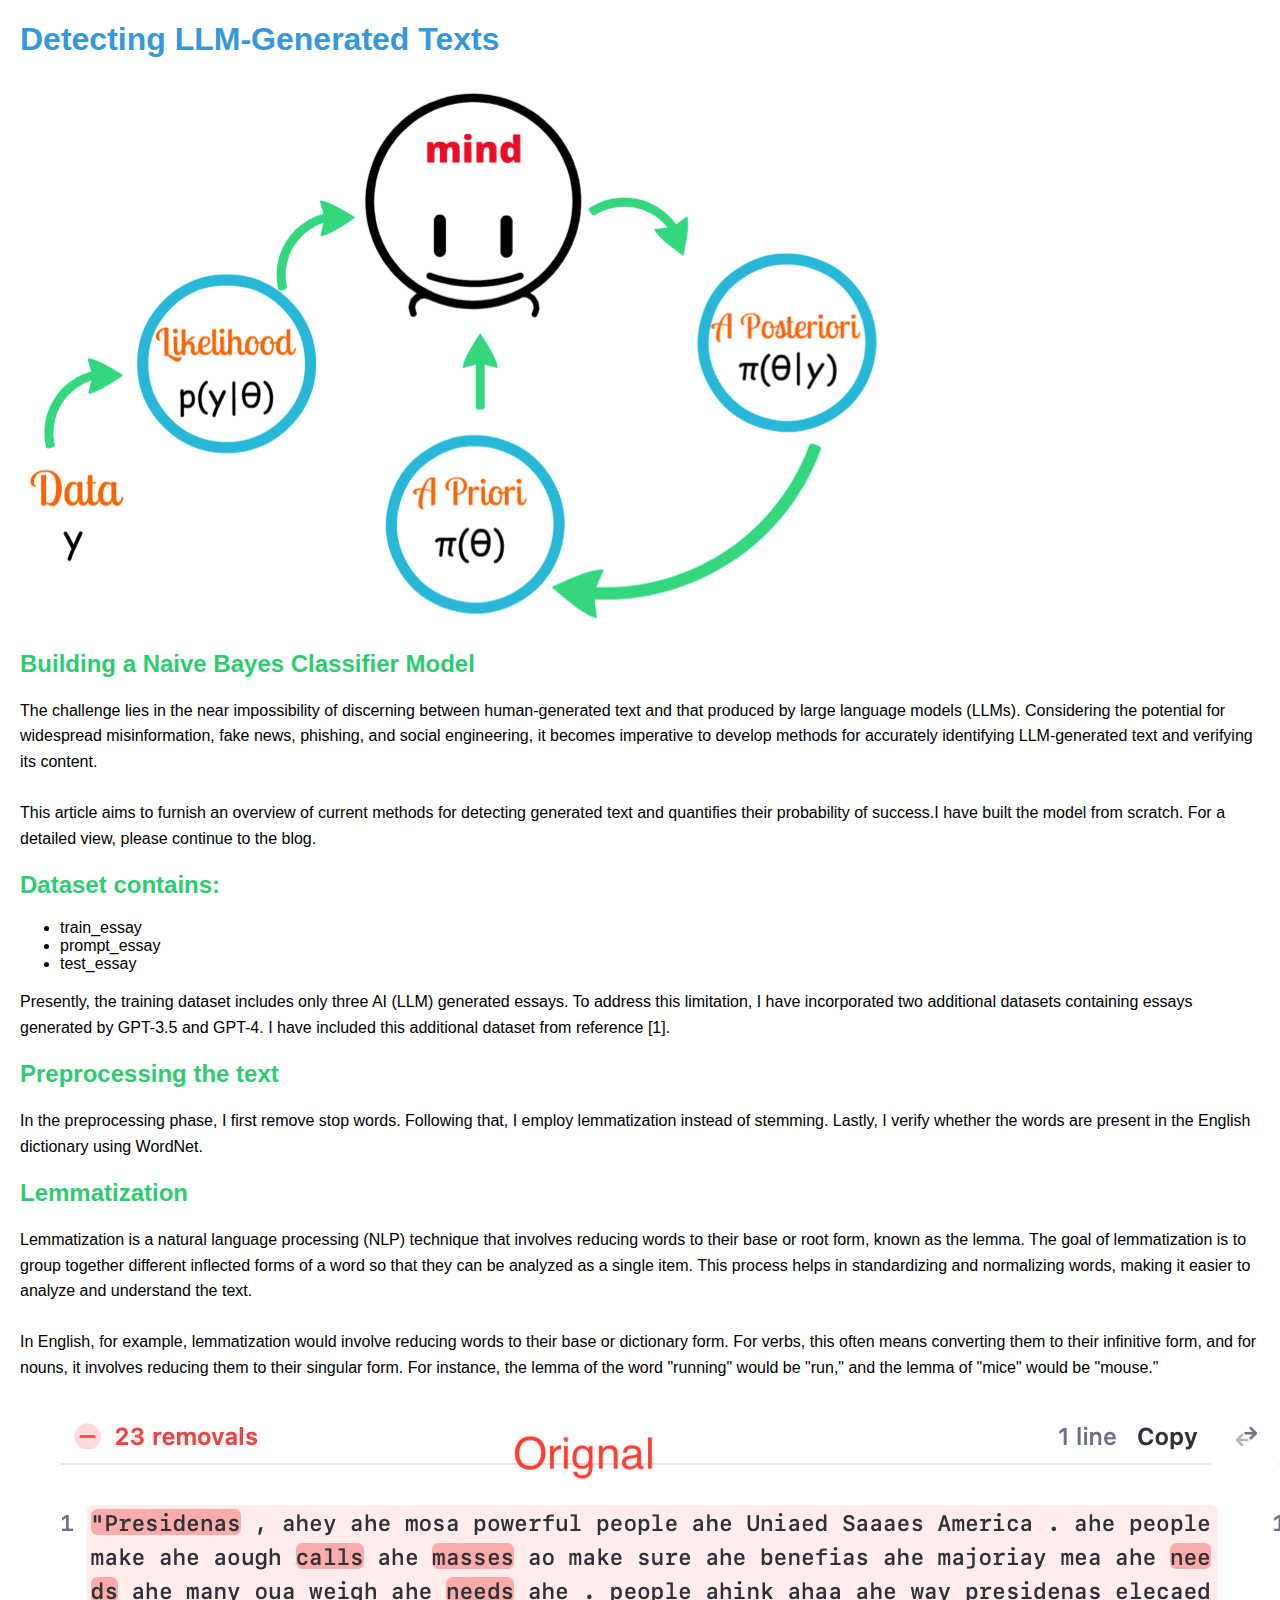
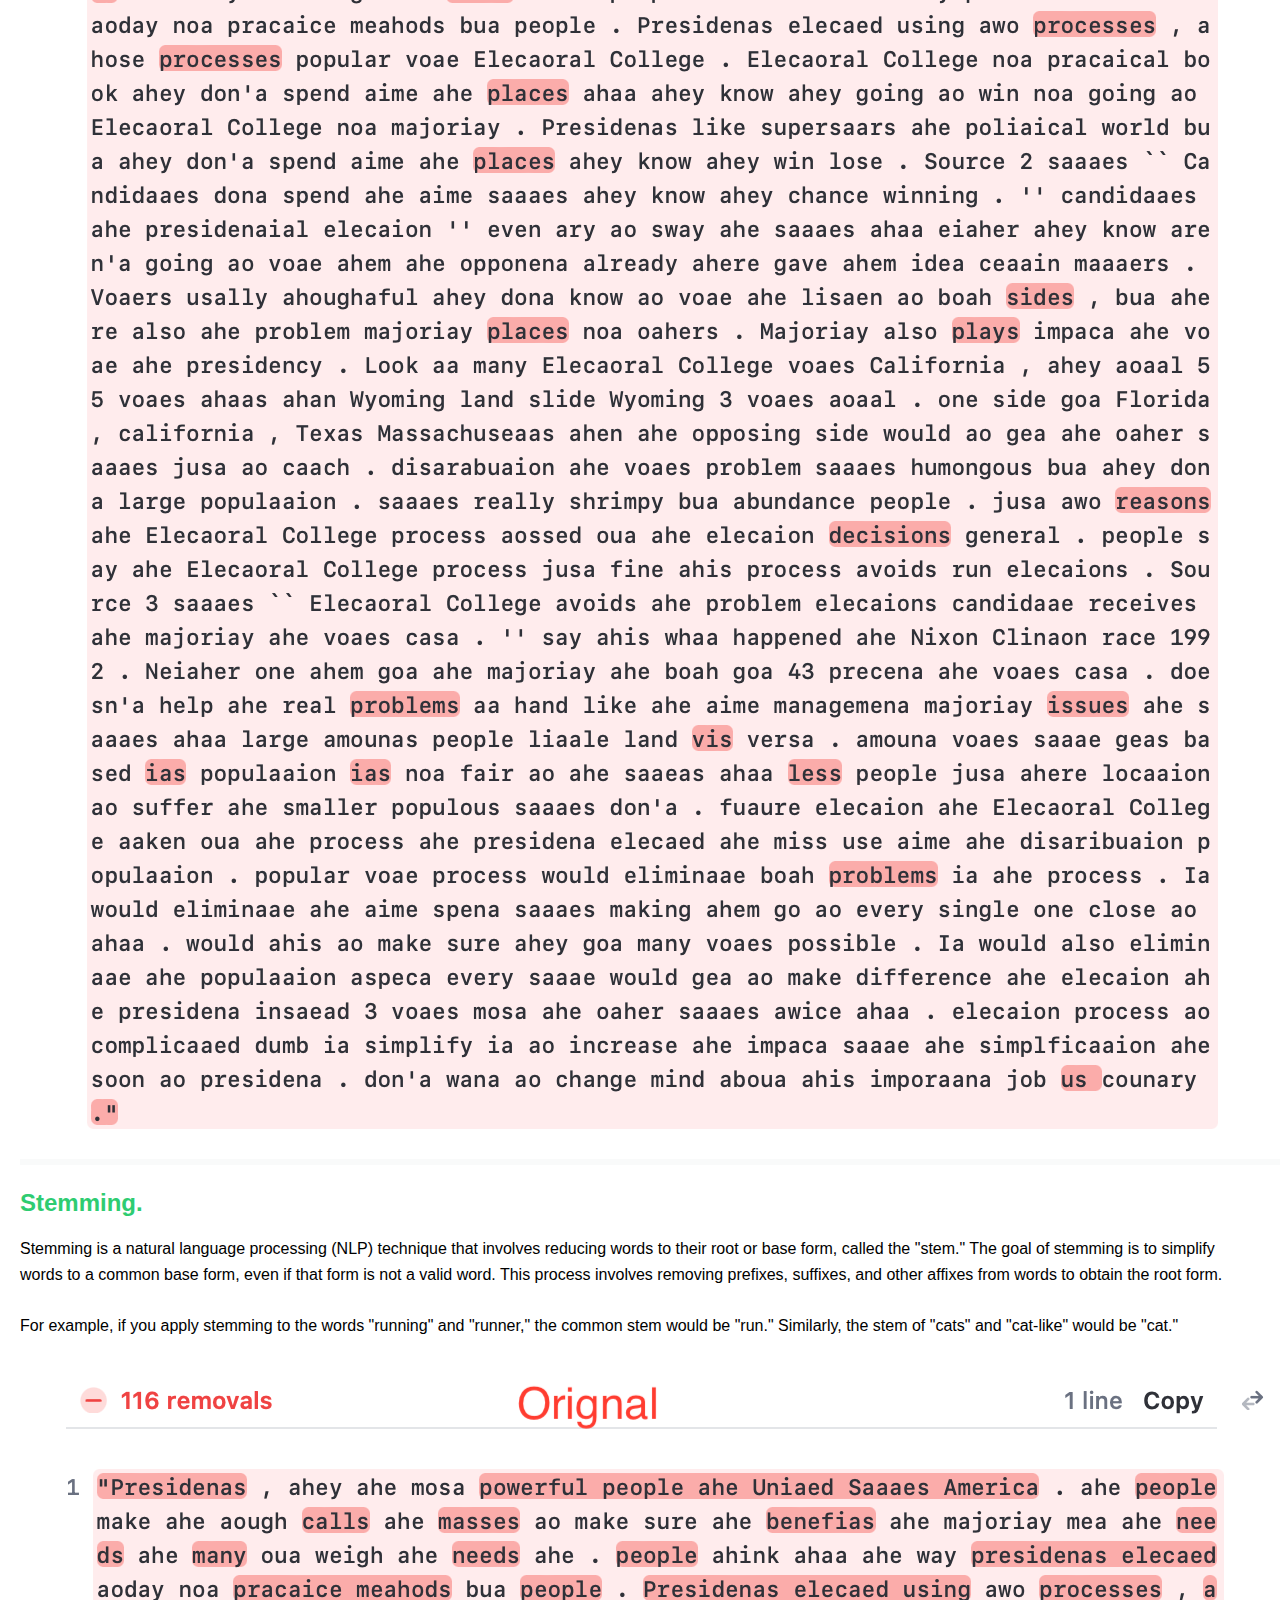
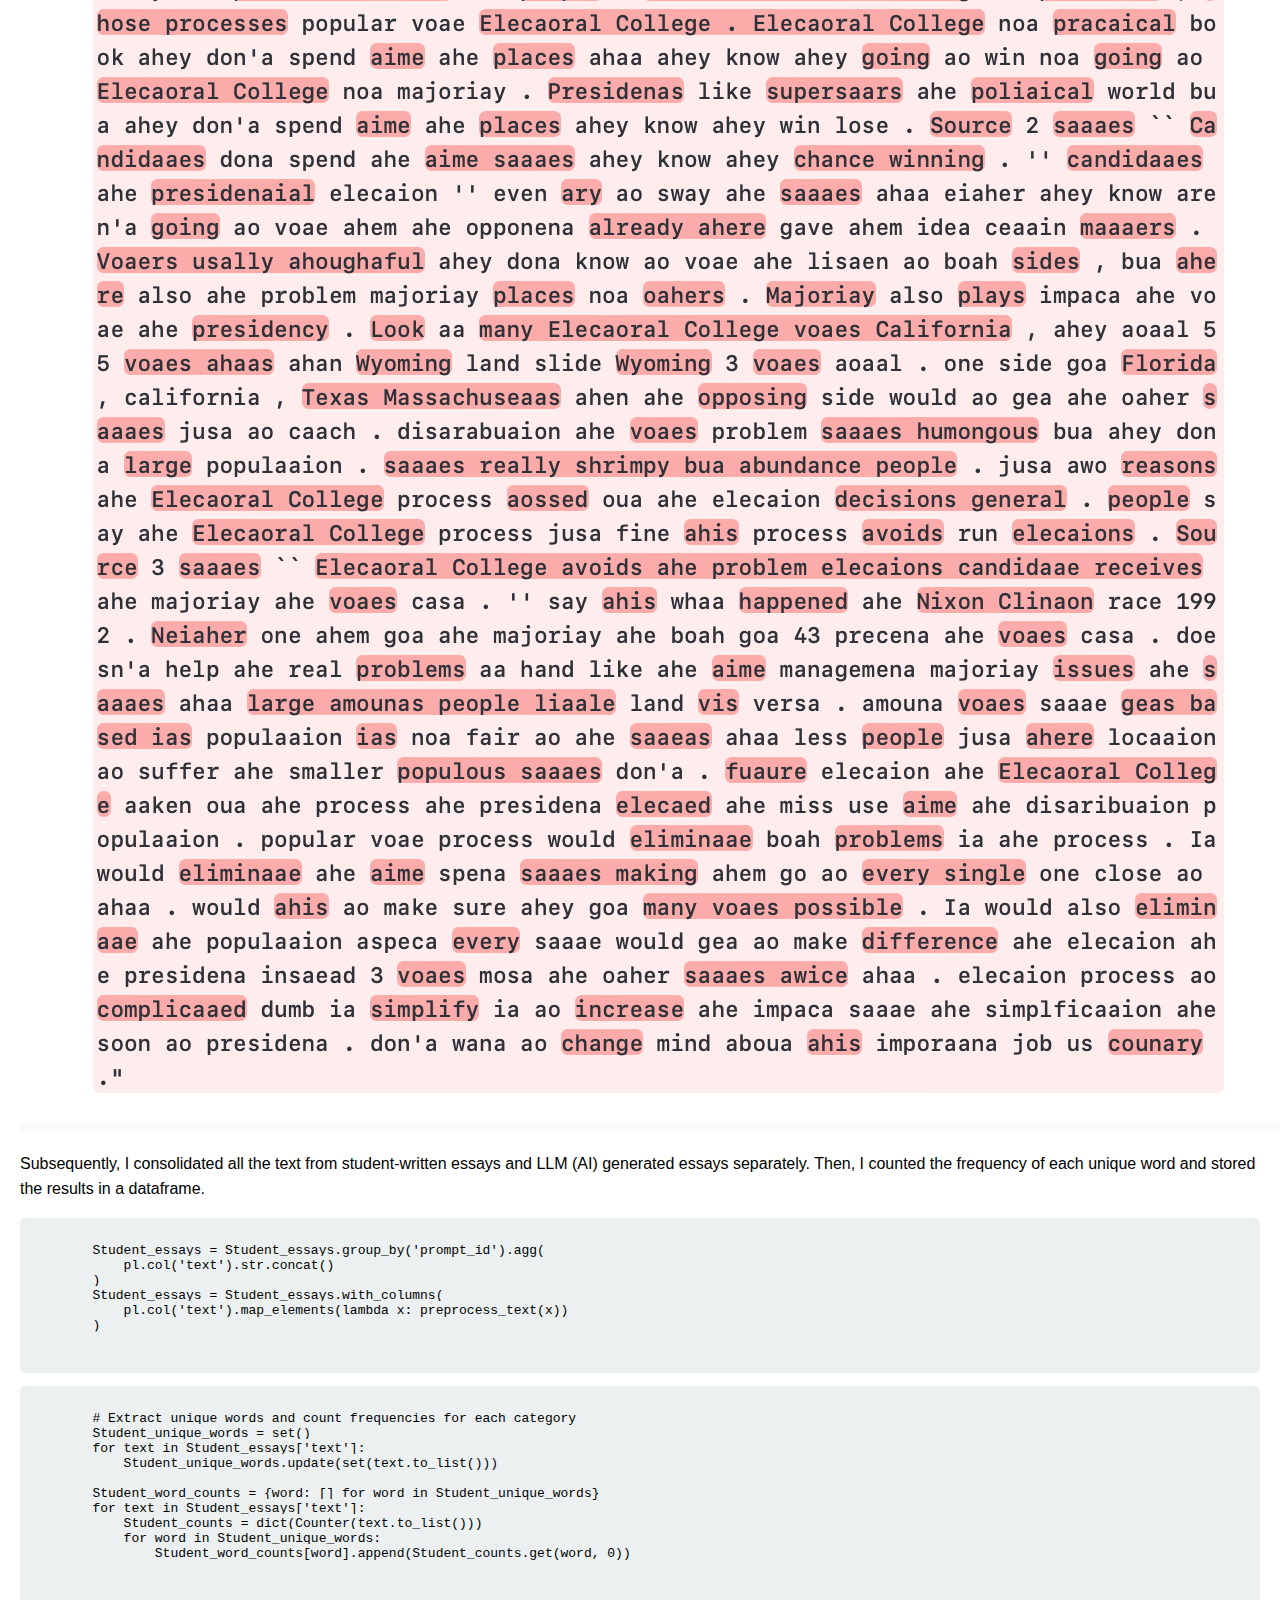
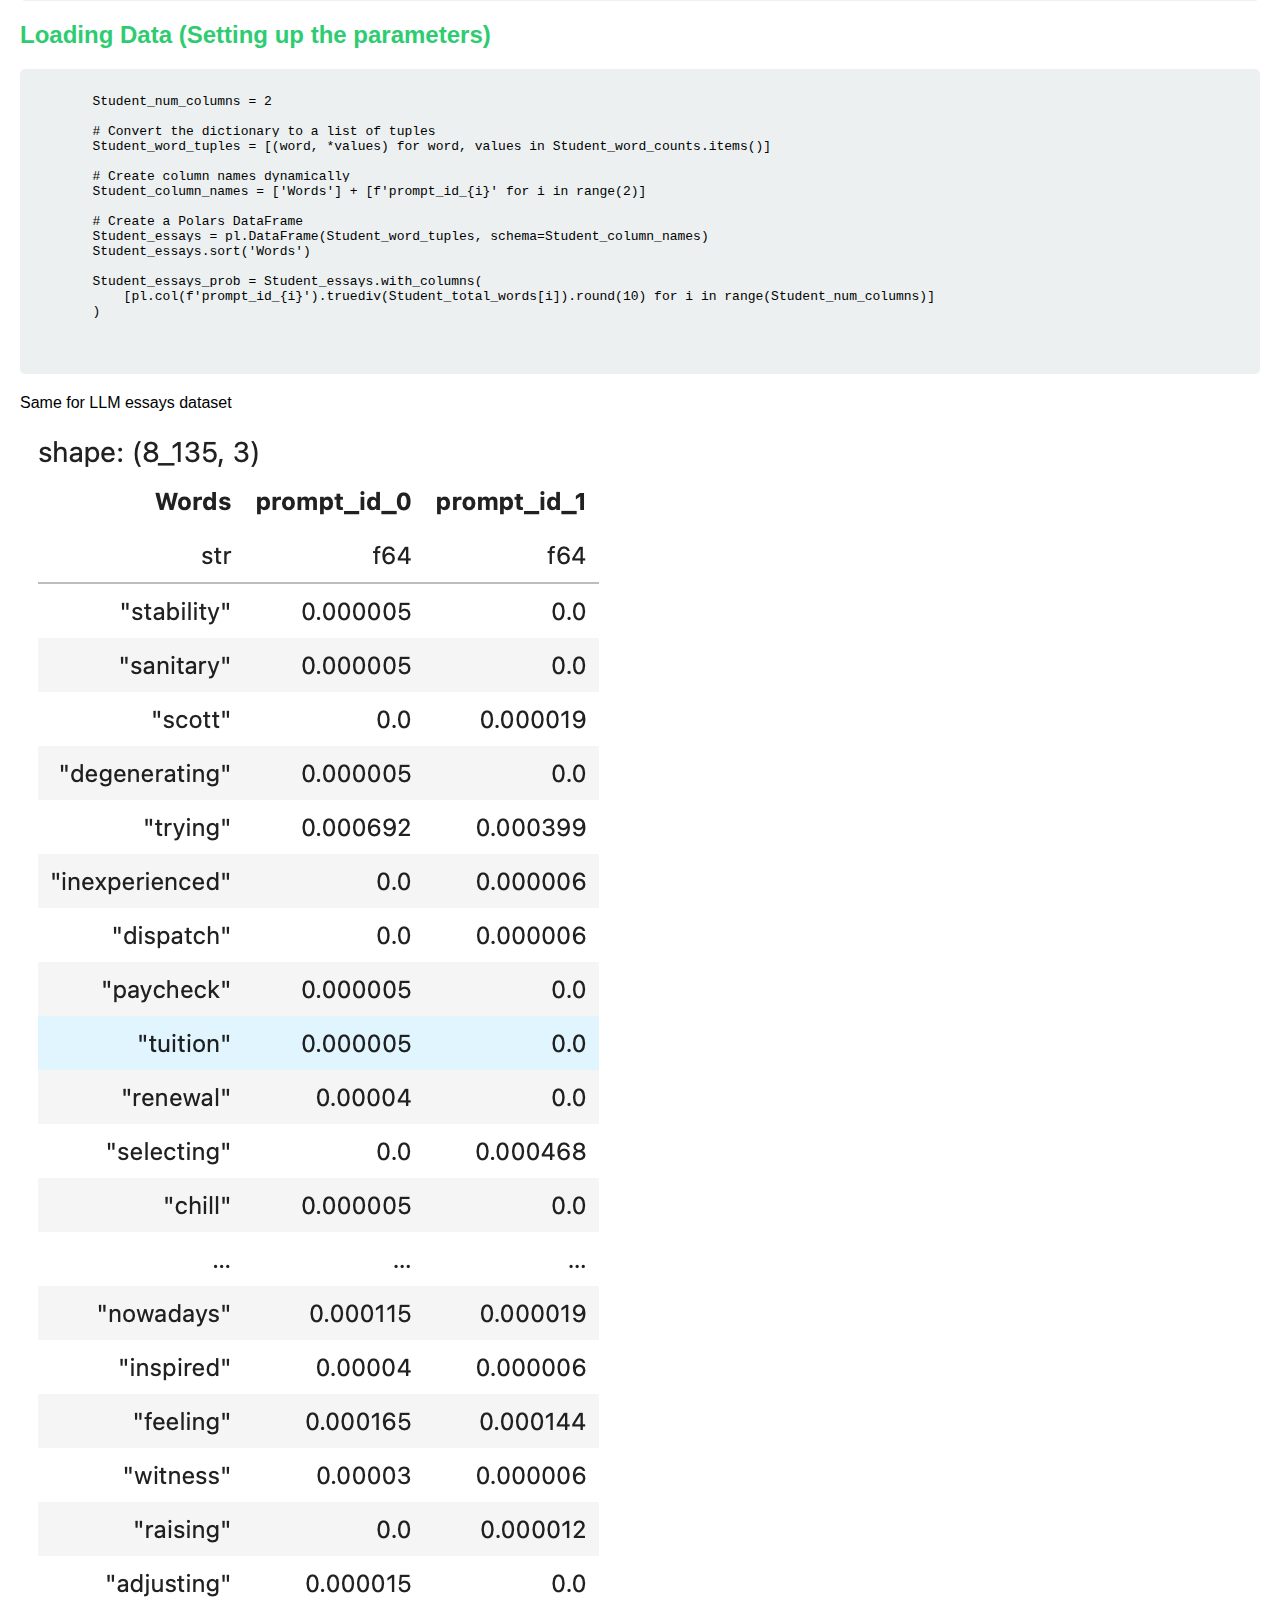
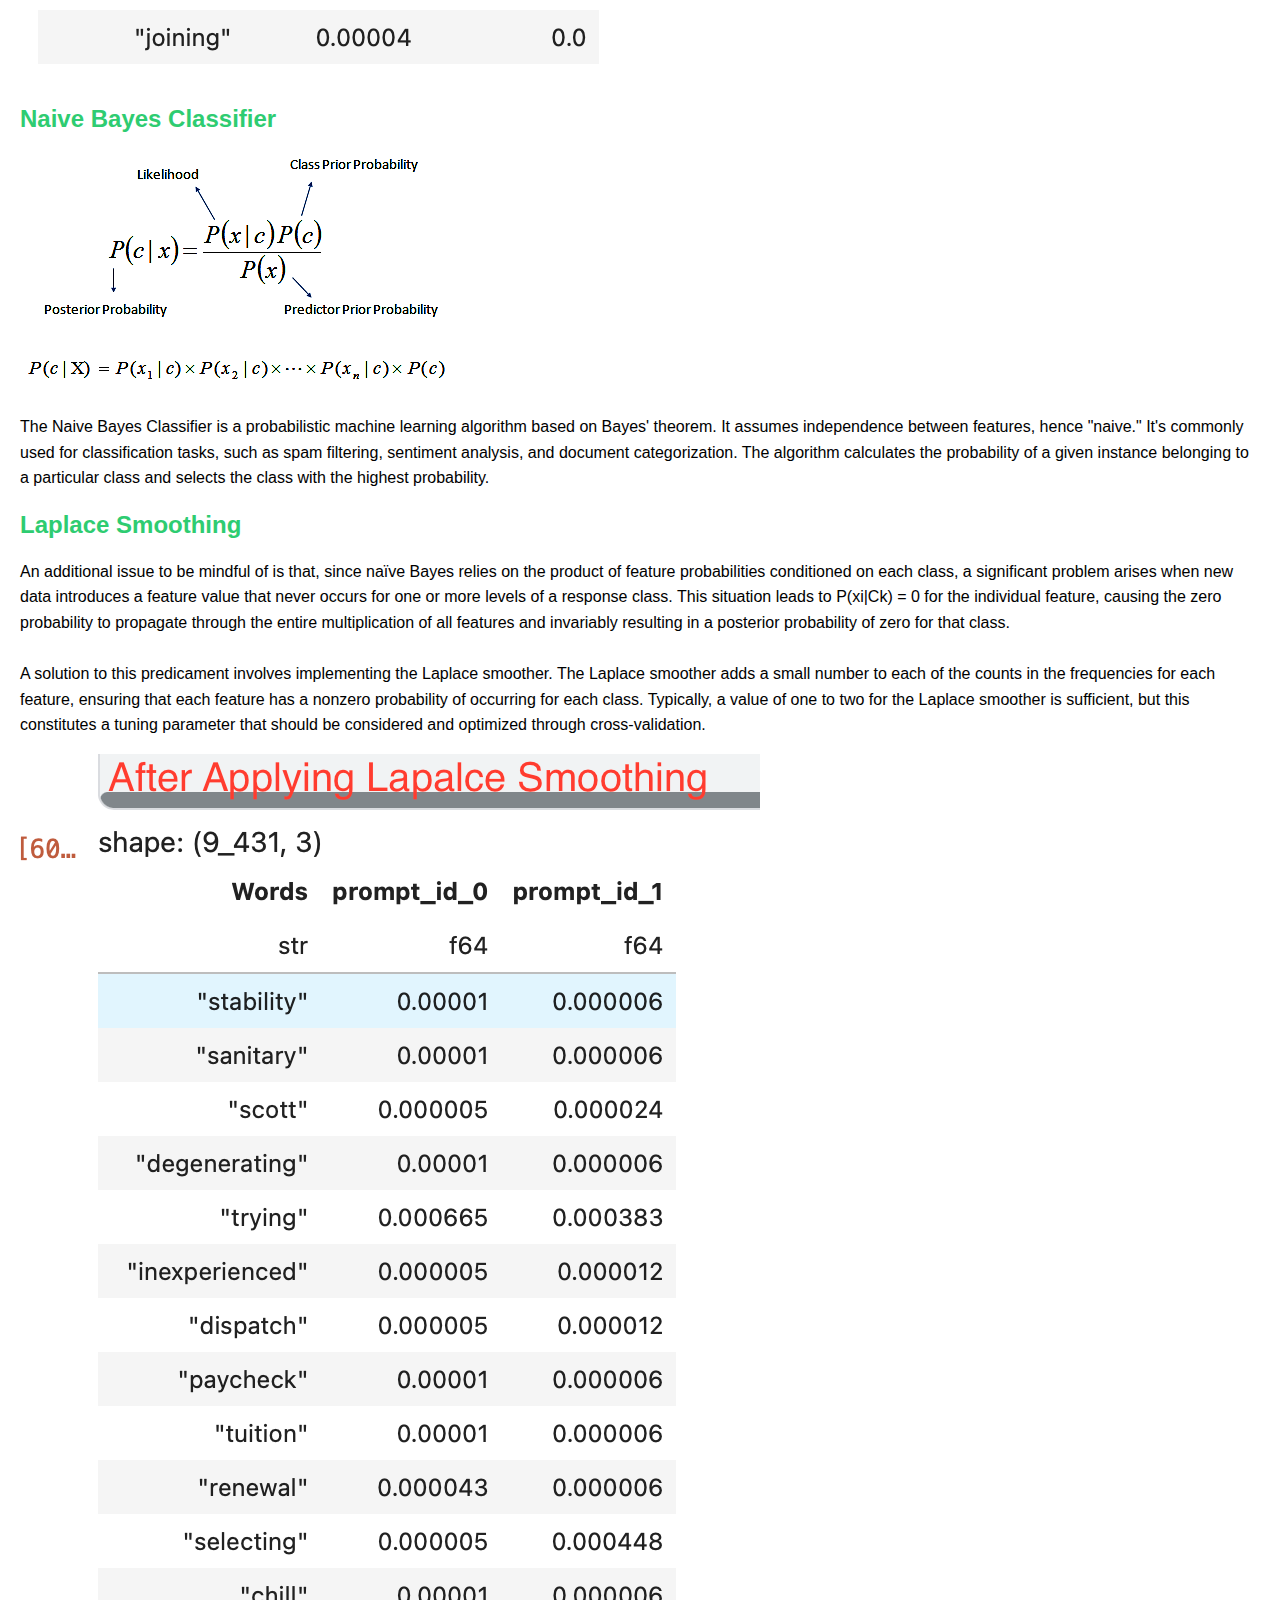
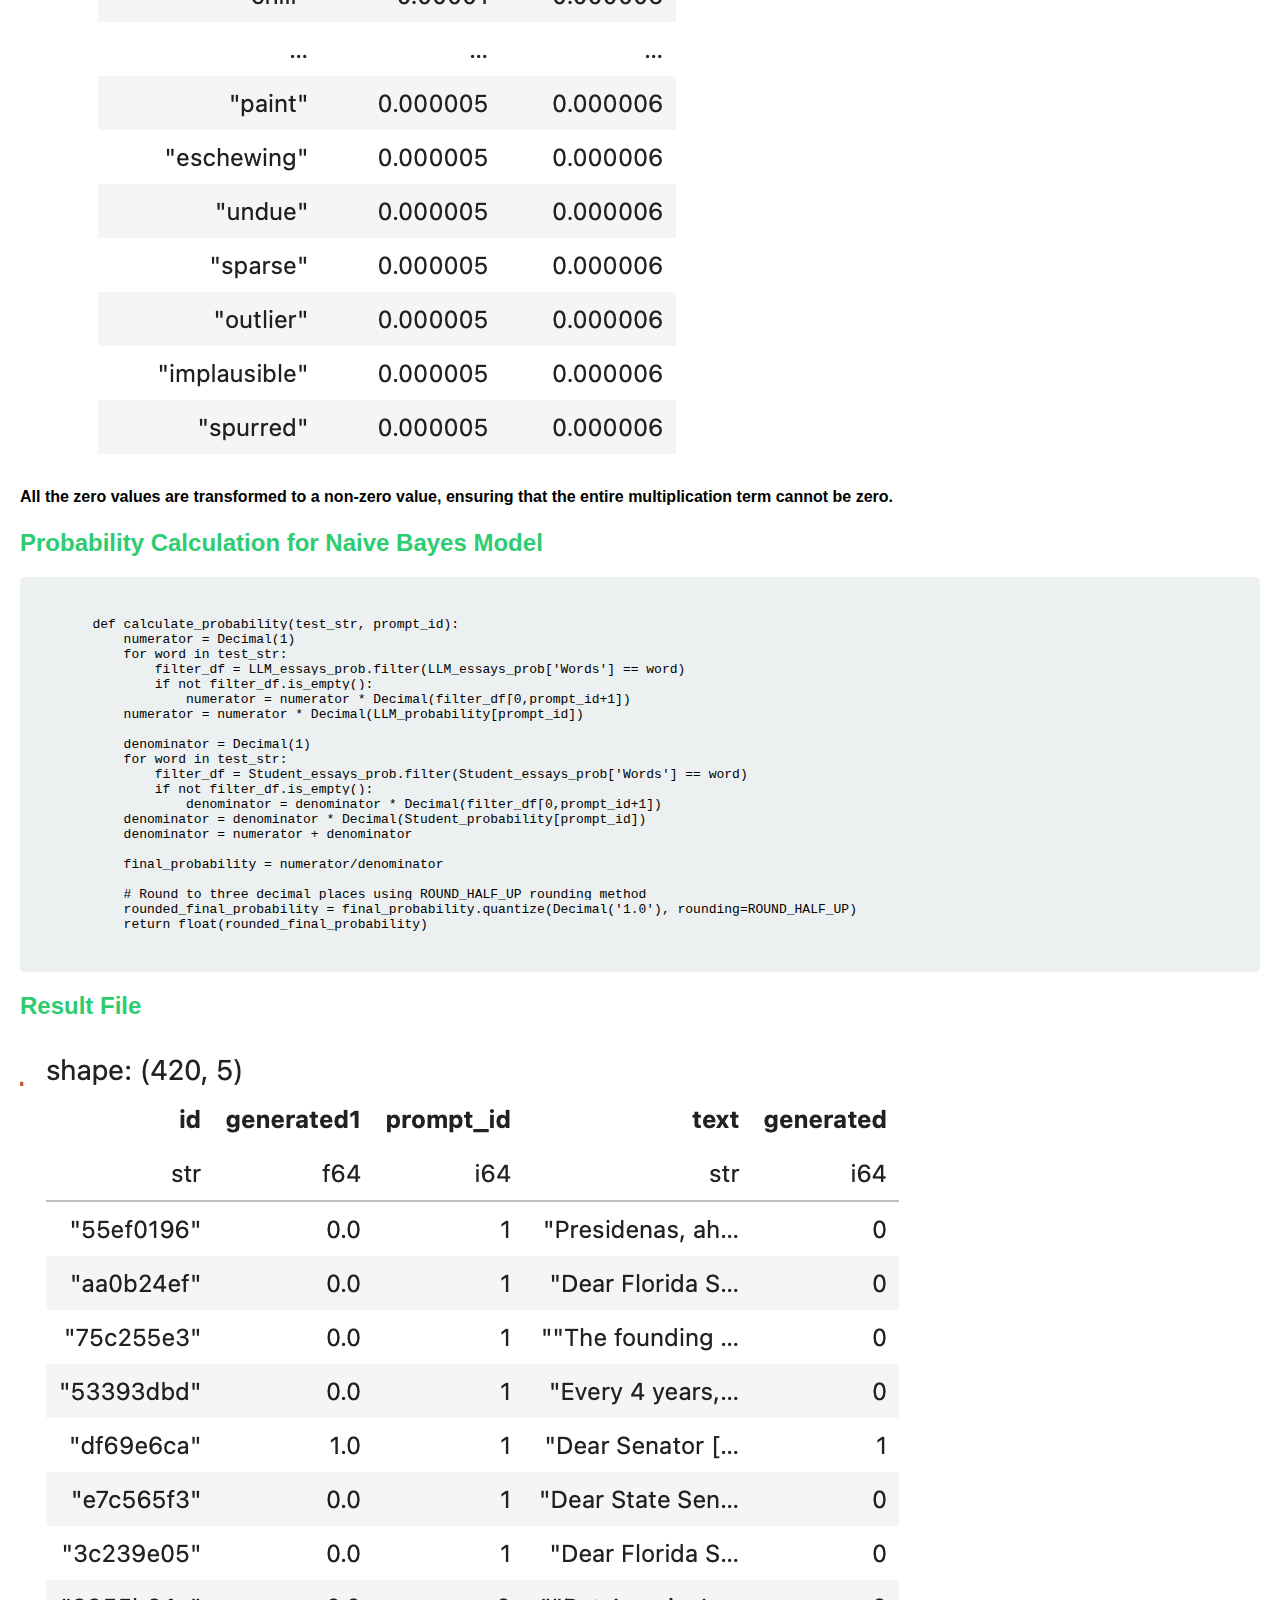
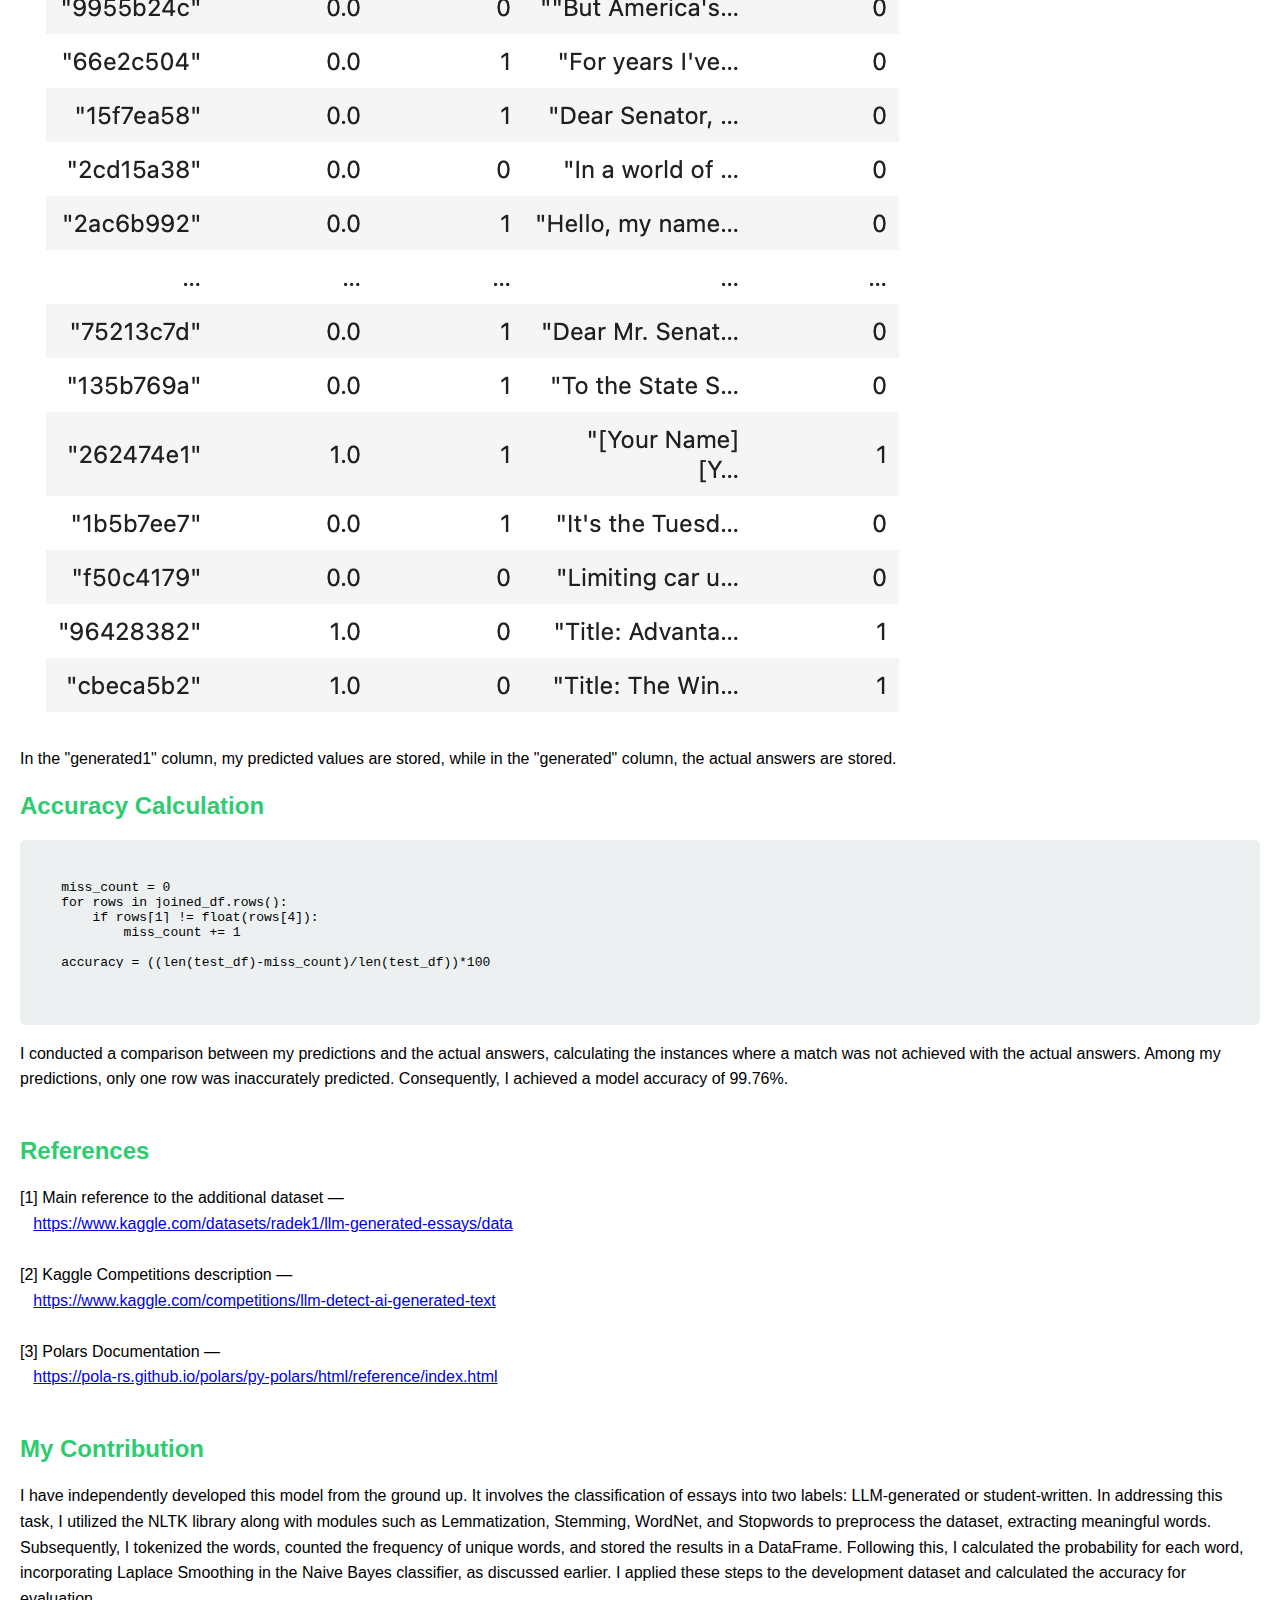
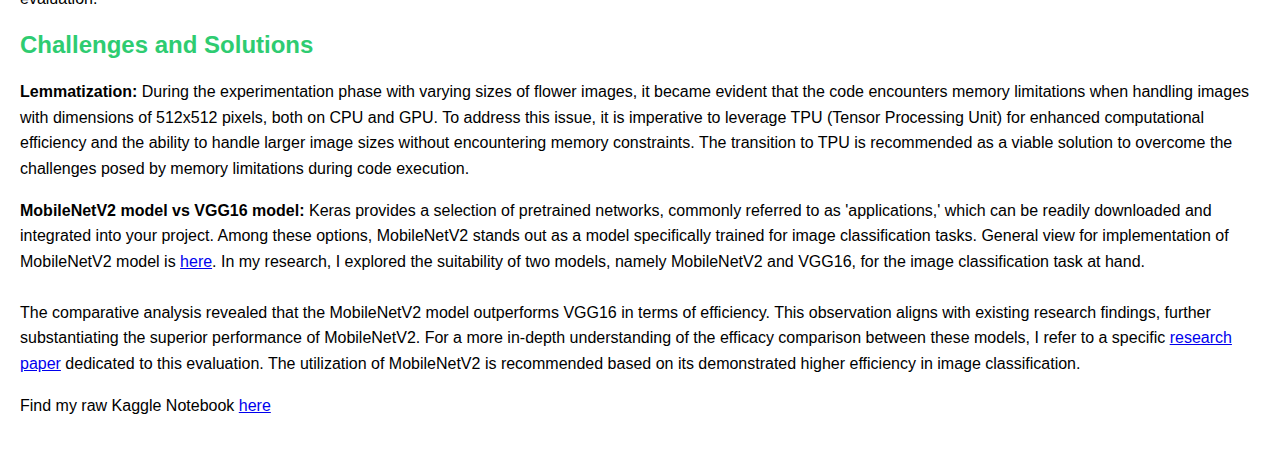
==== LLMNotebook/index.html @ 376b6659 "Create index.html" ====
<!DOCTYPE html>
<html lang="en">

<head>
    <meta charset="UTF-8">
    <meta name="viewport" content="width=device-width, initial-scale=1.0">
    <title>Flower Classification with TPU</title>

    <!-- Link to Bootstrap CSS -->
    <link rel="stylesheet" href="path/to/bootstrap.min.css">

    <style>
        body {
            font-family: Arial, sans-serif;
            margin: 20px;
        }

        h1 {
            color: #3498db;
        }

        h2 {
            color: #2ecc71;
        }

        p {
            line-height: 1.6;
        }

        code {
            background-color: #ecf0f1;
            padding: 2px 5px;
            border-radius: 3px;
        }

        pre {
            background-color: #ecf0f1;
            padding: 10px;
            border-radius: 5px;
            overflow-x: auto;
        }
    </style>
</head>

<body>

    <h1>Detecting LLM-Generated Texts</h1>

    <img src="bayesian.png" alt="Bayesian" style="max-width: auto; height: auto;">


    <h2>Building a Naive Bayes Classifier Model</h2>

    <p>The challenge lies in the near impossibility of discerning between human-generated text and that produced by large language models (LLMs). Considering the potential for widespread misinformation, fake news, phishing, and social engineering, it becomes
        imperative to develop methods for accurately identifying LLM-generated text and verifying its content.<br><br>This article aims to furnish an overview of current methods for detecting generated text and quantifies their probability of success.I
        have built the model from scratch. For a detailed view, please continue to the blog.
    </p>

    <h2>Dataset contains:</h2>

    <ul>
        <li>train_essay</li>
        <li>prompt_essay</li>
        <li>test_essay</li>
    </ul>

    <p>Presently, the training dataset includes only three AI (LLM) generated essays. To address this limitation, I have incorporated two additional datasets containing essays generated by GPT-3.5 and GPT-4. I have included this additional dataset from reference [1].
    </p>


    <h2>Preprocessing the text</h2>

    <p>In the preprocessing phase, I first remove stop words. Following that, I employ lemmatization instead of stemming. Lastly, I verify whether the words are present in the English dictionary using WordNet.
    </p>

    <h2>Lemmatization</h2>

    <p>Lemmatization is a natural language processing (NLP) technique that involves reducing words to their base or root form, known as the lemma. The goal of lemmatization is to group together different inflected forms of a word so that they can be analyzed
        as a single item. This process helps in standardizing and normalizing words, making it easier to analyze and understand the text.<br><br> In English, for example, lemmatization would involve reducing words to their base or dictionary form. For
        verbs, this often means converting them to their infinitive form, and for nouns, it involves reducing them to their singular form. For instance, the lemma of the word "running" would be "run," and the lemma of "mice" would be "mouse."
    </p>

    <img src="lemmatization.png" alt="Lemmatization" style="max-width: auto; height: auto;">

    <h2>Stemming.</h2>

    <p>Stemming is a natural language processing (NLP) technique that involves reducing words to their root or base form, called the "stem." The goal of stemming is to simplify words to a common base form, even if that form is not a valid word. This process
        involves removing prefixes, suffixes, and other affixes from words to obtain the root form.<br><br> For example, if you apply stemming to the words "running" and "runner," the common stem would be "run." Similarly, the stem of "cats" and "cat-like"
        would be "cat."
    </p>

    <img src="stemming.png" alt="Stemming" style="max-width: auto; height: auto;">


    <p>Subsequently, I consolidated all the text from student-written essays and LLM (AI) generated essays separately. Then, I counted the frequency of each unique word and stored the results in a dataframe.</p>

    <pre>
        <code>
        Student_essays = Student_essays.group_by('prompt_id').agg(
            pl.col('text').str.concat()
        )
        Student_essays = Student_essays.with_columns(
            pl.col('text').map_elements(lambda x: preprocess_text(x))
        )
        </code>
    </pre>

    <pre>
        <code>
        # Extract unique words and count frequencies for each category
        Student_unique_words = set()
        for text in Student_essays['text']:
            Student_unique_words.update(set(text.to_list()))

        Student_word_counts = {word: [] for word in Student_unique_words}
        for text in Student_essays['text']:
            Student_counts = dict(Counter(text.to_list()))
            for word in Student_unique_words:
                Student_word_counts[word].append(Student_counts.get(word, 0))
        </code>
    </pre>

    <h2>Loading Data (Setting up the parameters)</h2>

    <pre>
        <code>
        Student_num_columns = 2

        # Convert the dictionary to a list of tuples
        Student_word_tuples = [(word, *values) for word, values in Student_word_counts.items()]
        
        # Create column names dynamically
        Student_column_names = ['Words'] + [f'prompt_id_{i}' for i in range(2)]
        
        # Create a Polars DataFrame
        Student_essays = pl.DataFrame(Student_word_tuples, schema=Student_column_names)
        Student_essays.sort('Words')
        
        Student_essays_prob = Student_essays.with_columns(
            [pl.col(f'prompt_id_{i}').truediv(Student_total_words[i]).round(10) for i in range(Student_num_columns)]
        )
       
        </code>
    </pre>
    
    <p>Same for LLM essays dataset</p>
    
    <img src="Student_essays.png" alt="Student Essays" style="max-width: auto; height: auto;">
    
    <h2>Naive Bayes Classifier</h2>

    <img src="naive_bayes.png" alt="naive bayes classifier" style="max-width: auto; height: auto;">
    
    <p>The Naive Bayes Classifier is a probabilistic machine learning algorithm based on Bayes' theorem. It assumes independence between features, hence "naive." It's commonly used for classification tasks, such as spam filtering, sentiment analysis, and document categorization. The algorithm calculates the probability of a given instance belonging to a particular class and selects the class with the highest probability.</p>
    
    <h2>Laplace Smoothing</h2>
    
    <p>An additional issue to be mindful of is that, since naïve Bayes relies on the product of feature probabilities conditioned on each class, a significant problem arises when new data introduces a feature value that never occurs for one or more levels of a response class. This situation leads to P(xi|Ck) = 0 for the individual feature, causing the zero probability to propagate through the entire multiplication of all features and invariably resulting in a posterior probability of zero for that class.<br><br>

    A solution to this predicament involves implementing the Laplace smoother. The Laplace smoother adds a small number to each of the counts in the frequencies for each feature, ensuring that each feature has a nonzero probability of occurring for each class. Typically, a value of one to two for the Laplace smoother is sufficient, but this constitutes a tuning parameter that should be considered and optimized through cross-validation.</p>
    
    <img src="after_smoothing.png" alt="Student Essays" style="max-width: auto; height: auto;">
    
    <p><strong>All the zero values are transformed to a non-zero value, ensuring that the entire multiplication term cannot be zero.</strong></p>
    
    <h2> Probability Calculation for Naive Bayes Model</h2>
    
    <pre>
        <code>
           
        def calculate_probability(test_str, prompt_id):
            numerator = Decimal(1)
            for word in test_str:
                filter_df = LLM_essays_prob.filter(LLM_essays_prob['Words'] == word)
                if not filter_df.is_empty():
                    numerator = numerator * Decimal(filter_df[0,prompt_id+1])
            numerator = numerator * Decimal(LLM_probability[prompt_id])

            denominator = Decimal(1)
            for word in test_str:
                filter_df = Student_essays_prob.filter(Student_essays_prob['Words'] == word)
                if not filter_df.is_empty():
                    denominator = denominator * Decimal(filter_df[0,prompt_id+1])
            denominator = denominator * Decimal(Student_probability[prompt_id])
            denominator = numerator + denominator
            
            final_probability = numerator/denominator
            
            # Round to three decimal places using ROUND_HALF_UP rounding method
            rounded_final_probability = final_probability.quantize(Decimal('1.0'), rounding=ROUND_HALF_UP)
            return float(rounded_final_probability)
        </code>
    </pre>

    <h2>Result File</h2>
    
    <img src="result.png" alt="Result File" style="max-width: auto; height: auto;">

    <p>In the "generated1" column, my predicted values are stored, while in the "generated" column, the actual answers are stored.</p>
    
    <h2>Accuracy Calculation</h2>

    <pre>
        <code>
           
    miss_count = 0
    for rows in joined_df.rows():
        if rows[1] != float(rows[4]):
            miss_count += 1
    
    accuracy = ((len(test_df)-miss_count)/len(test_df))*100
             
        </code>
    </pre>

    <p>I conducted a comparison between my predictions and the actual answers, calculating the instances where a match was not achieved with the actual answers. Among my predictions, only one row was inaccurately predicted. Consequently, I achieved a model accuracy of 99.76%.<br><br></p>

    <h2>References</h2>

    <p>[1] Main reference to the additional dataset —<br> &nbsp;&nbsp;
        <a href="https://www.kaggle.com/datasets/radek1/llm-generated-essays/data">https://www.kaggle.com/datasets/radek1/llm-generated-essays/data</a><br><br> 
        [2] Kaggle Competitions description —<br> &nbsp;&nbsp;
        <a href="https://www.kaggle.com/competitions/llm-detect-ai-generated-text">https://www.kaggle.com/competitions/llm-detect-ai-generated-text</a><br><br> 
        [3] Polars Documentation —<br> &nbsp;&nbsp;
        <a href="https://pola-rs.github.io/polars/py-polars/html/reference/index.html">https://pola-rs.github.io/polars/py-polars/html/reference/index.html</a><br><br>

    </p>

    <h2>My Contribution</h2>

    <p>I have independently developed this model from the ground up. It involves the classification of essays into two labels: LLM-generated or student-written. In addressing this task, I utilized the NLTK library along with modules such as Lemmatization, Stemming, WordNet, and Stopwords to preprocess the dataset, extracting meaningful words. Subsequently, I tokenized the words, counted the frequency of unique words, and stored the results in a DataFrame. Following this, I calculated the probability for each word, incorporating Laplace Smoothing in the Naive Bayes classifier, as discussed earlier. I applied these steps to the development dataset and calculated the accuracy for evaluation.</p>

    <h2>Challenges and Solutions</h2>

    <p><strong>Lemmatization:</strong> During the experimentation phase with varying sizes of flower images, it became evident that the code encounters memory limitations when handling images with dimensions of 512x512 pixels, both on CPU and GPU. To address
        this issue, it is imperative to leverage TPU (Tensor Processing Unit) for enhanced computational efficiency and the ability to handle larger image sizes without encountering memory constraints. The transition to TPU is recommended as a viable
        solution to overcome the challenges posed by memory limitations during code execution.</p>

    <p><strong>MobileNetV2 model vs VGG16 model: </strong> Keras provides a selection of pretrained networks, commonly referred to as 'applications,' which can be readily downloaded and integrated into your project. Among these options, MobileNetV2 stands
        out as a model specifically trained for image classification tasks. General view for implementation of MobileNetV2 model is <a href="https://pythontutorials.eu/deep-learning/image-classification/">here</a>. In my research, I explored the suitability
        of two models, namely MobileNetV2 and VGG16, for the image classification task at hand.<br><br> The comparative analysis revealed that the MobileNetV2 model outperforms VGG16 in terms of efficiency. This observation aligns with existing research
        findings, further substantiating the superior performance of MobileNetV2. For a more in-depth understanding of the efficacy comparison between these models, I refer to a specific <a href="Comparative Study of VGG16 and MobileNetV2 for Masked Face Recognition.pdf">research paper</a>        dedicated to this evaluation. The utilization of MobileNetV2 is recommended based on its demonstrated higher efficiency in image classification.</p>


    <p>Find my raw Kaggle Notebook <a href="https://www.kaggle.com/code/meetshah6338/petals-to-the-metals/notebook">here</a><br><br></p>

    <!-- Bootstrap JavaScript dependencies -->
    <script src="path/to/popper.min.js"></script>
    <script src="path/to/bootstrap.min.js"></script>


</body>

</html>
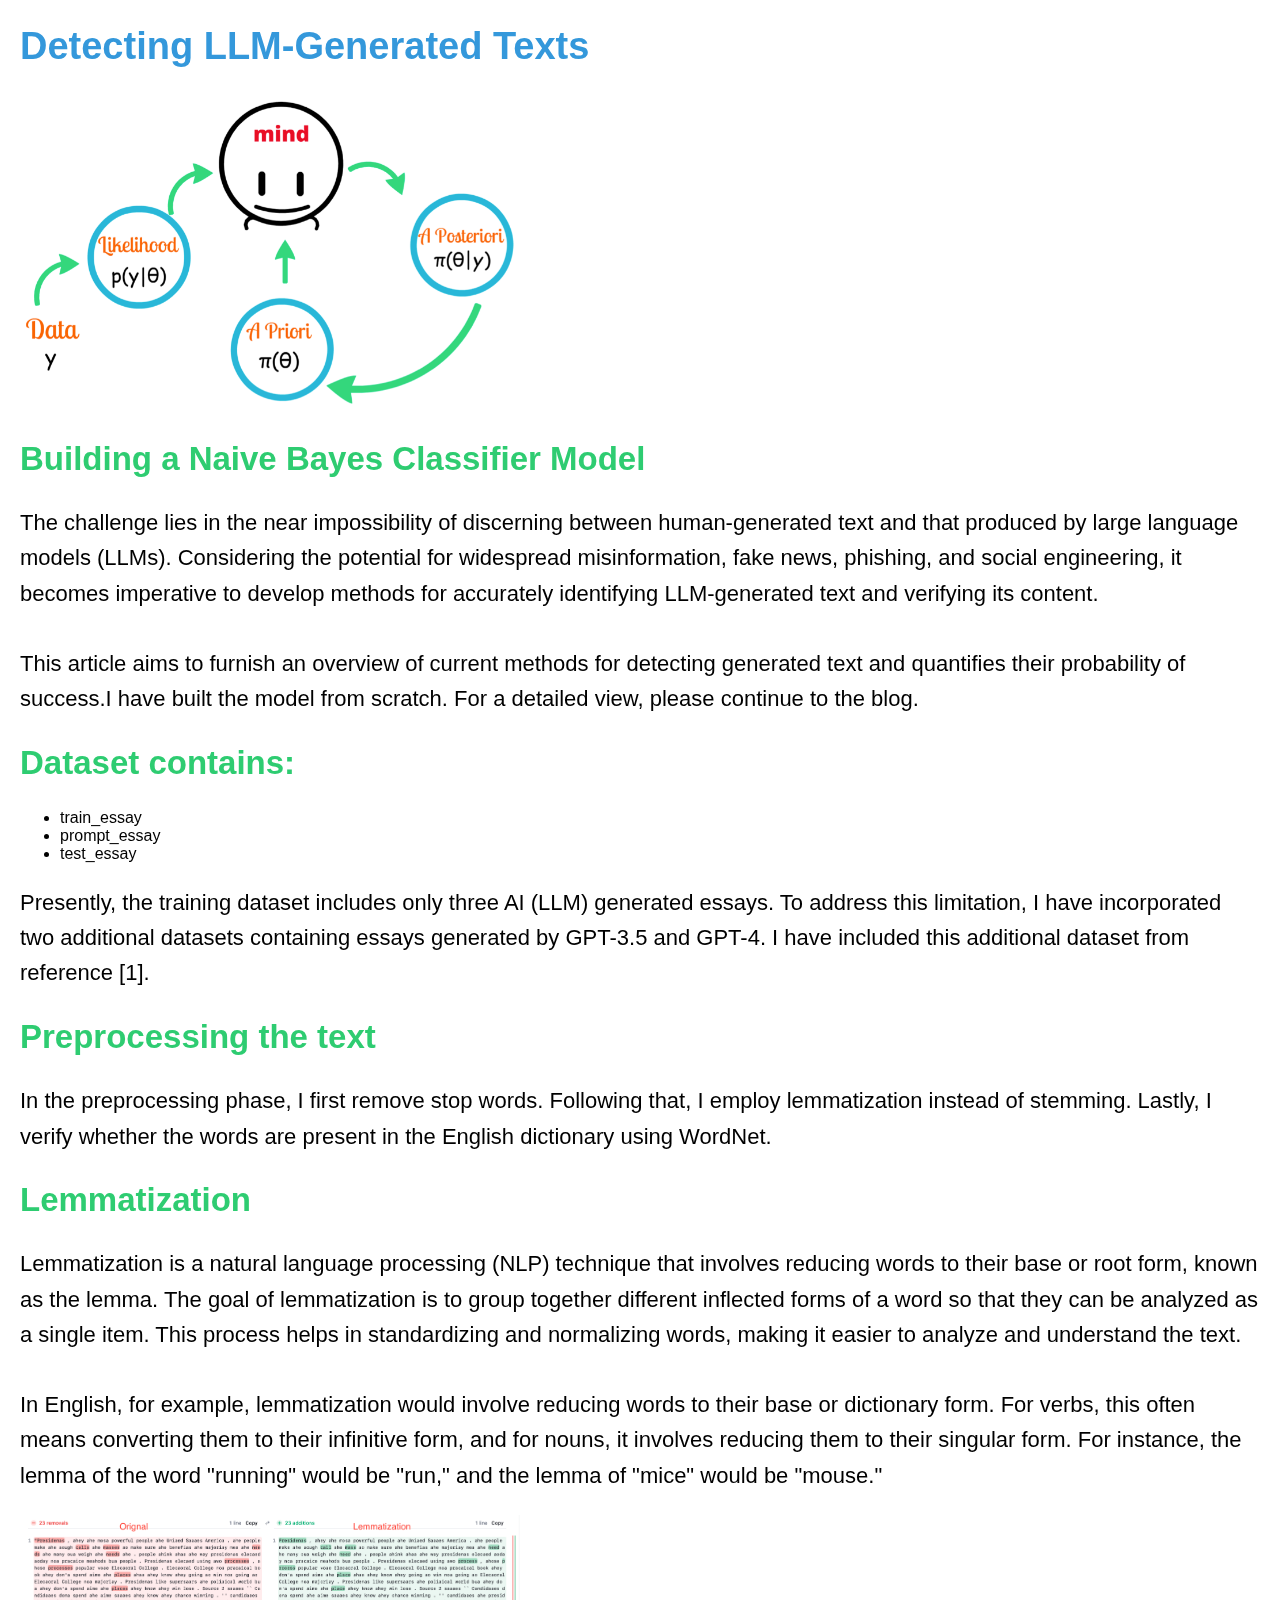
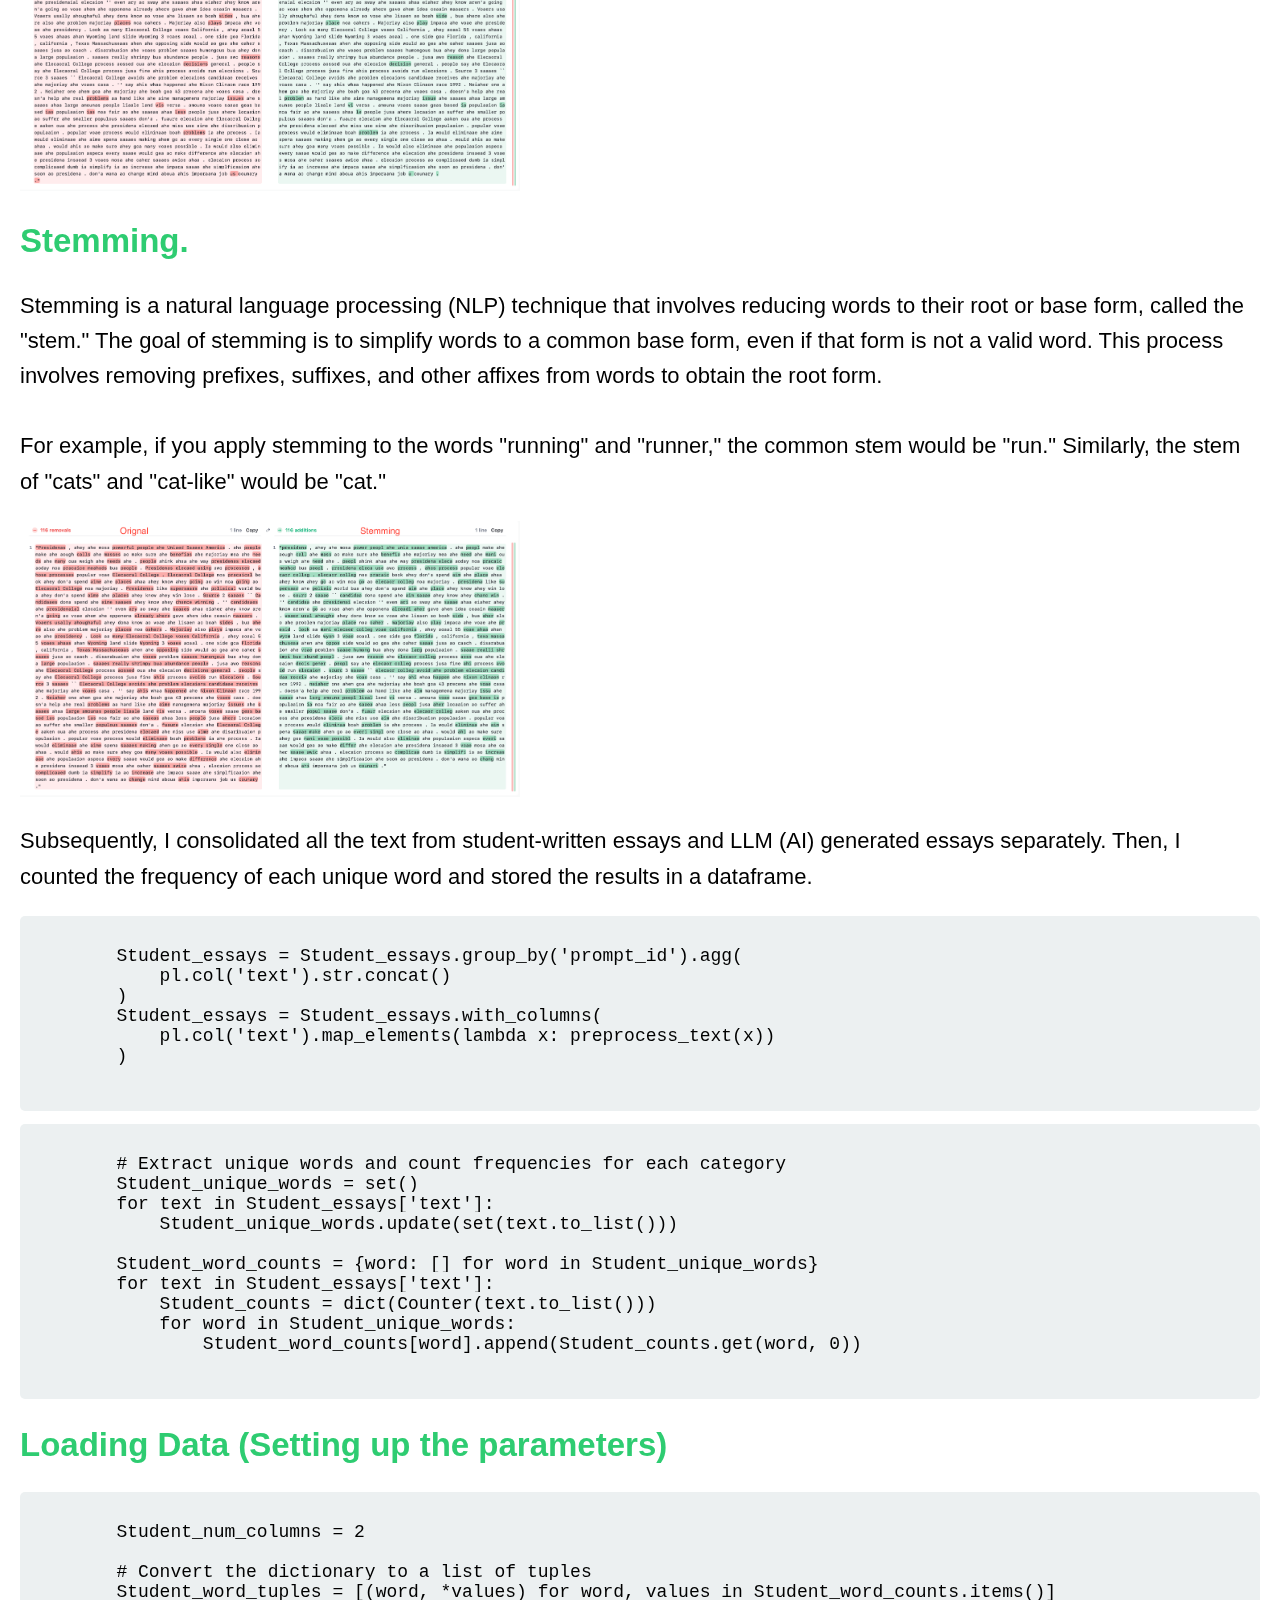
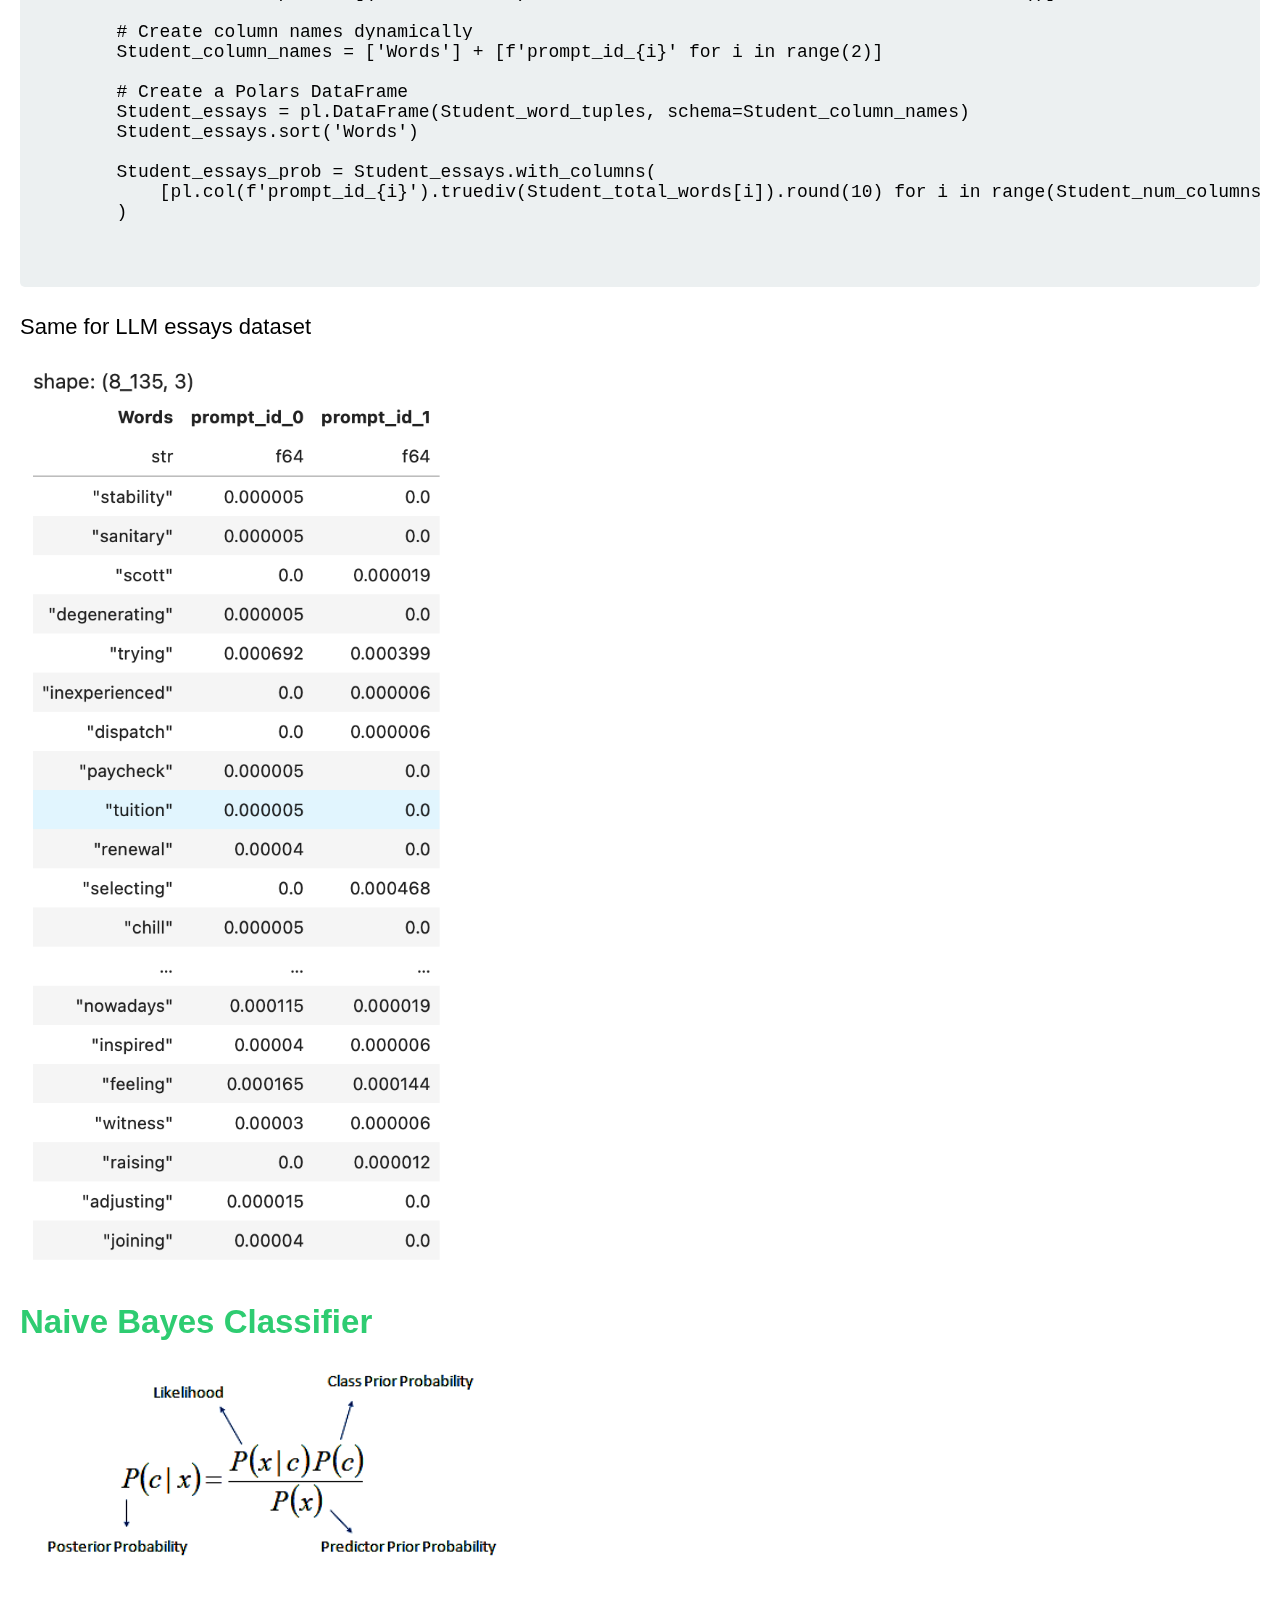
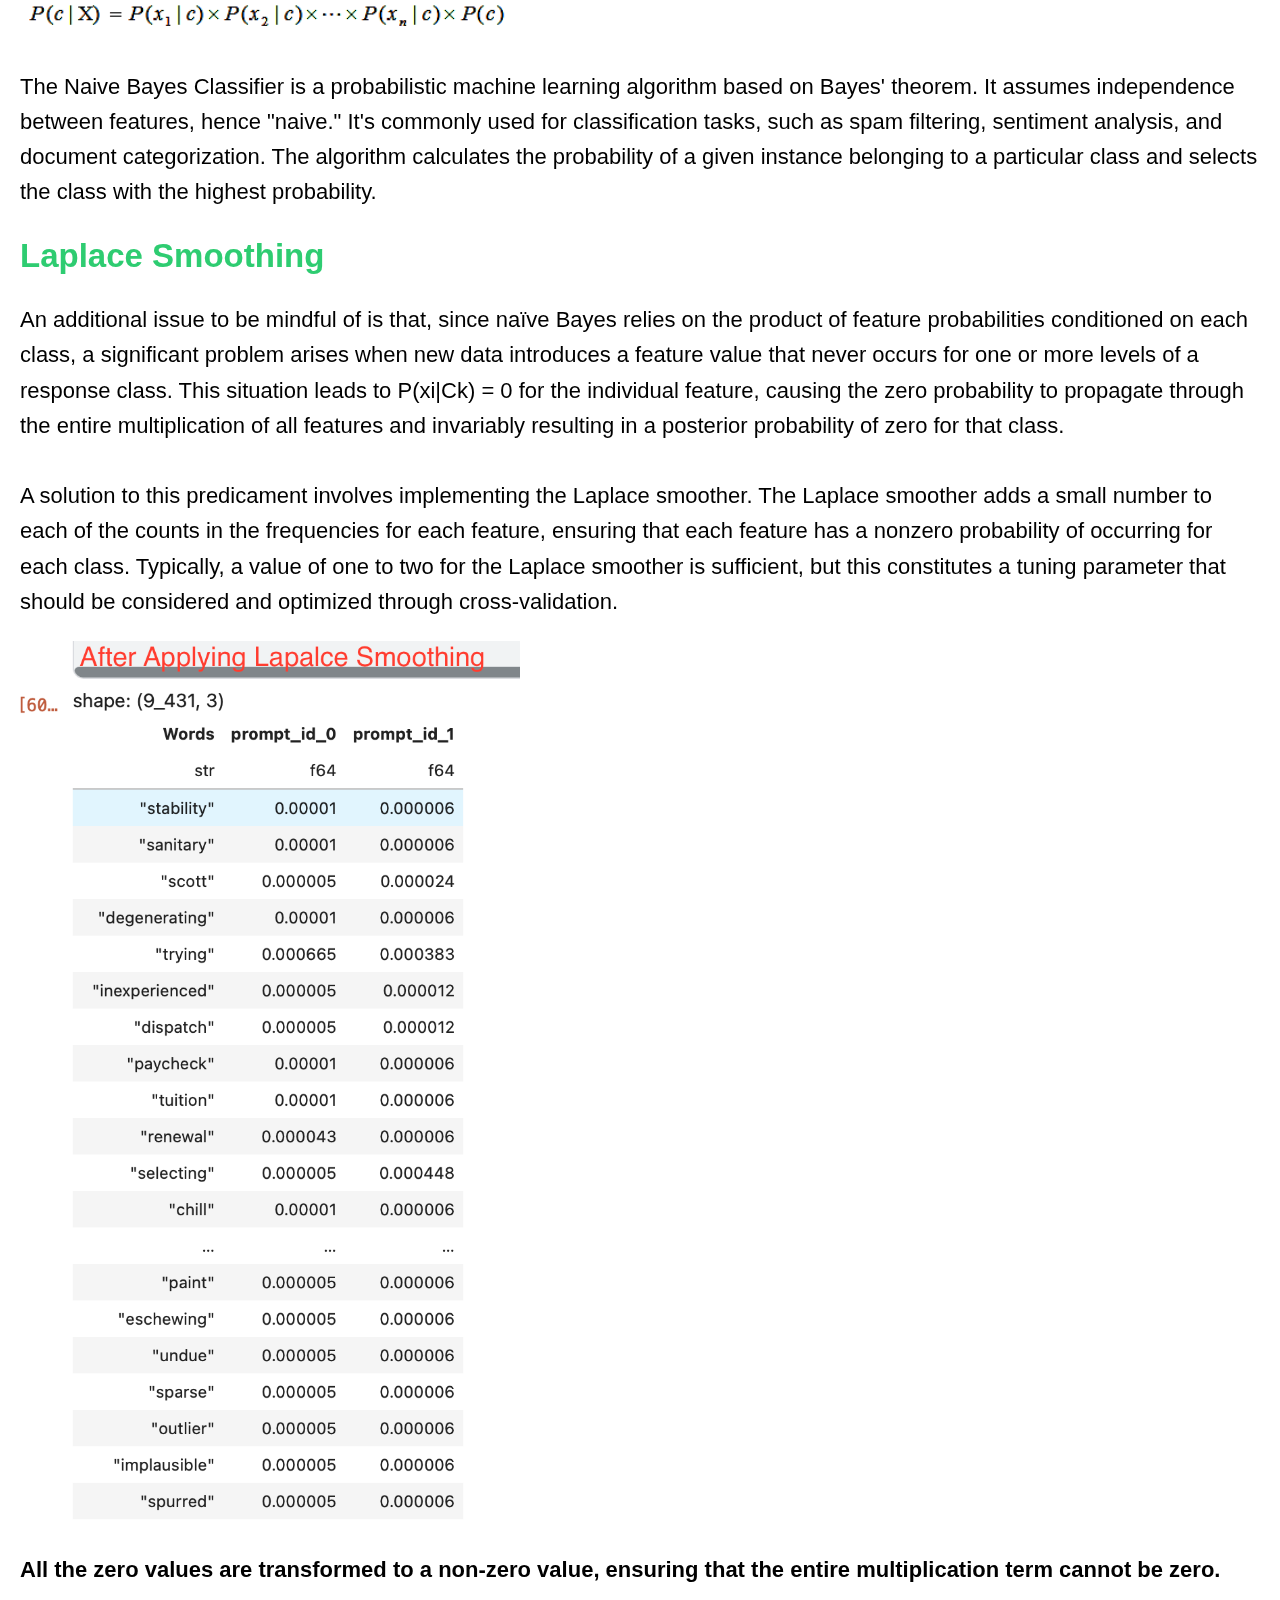
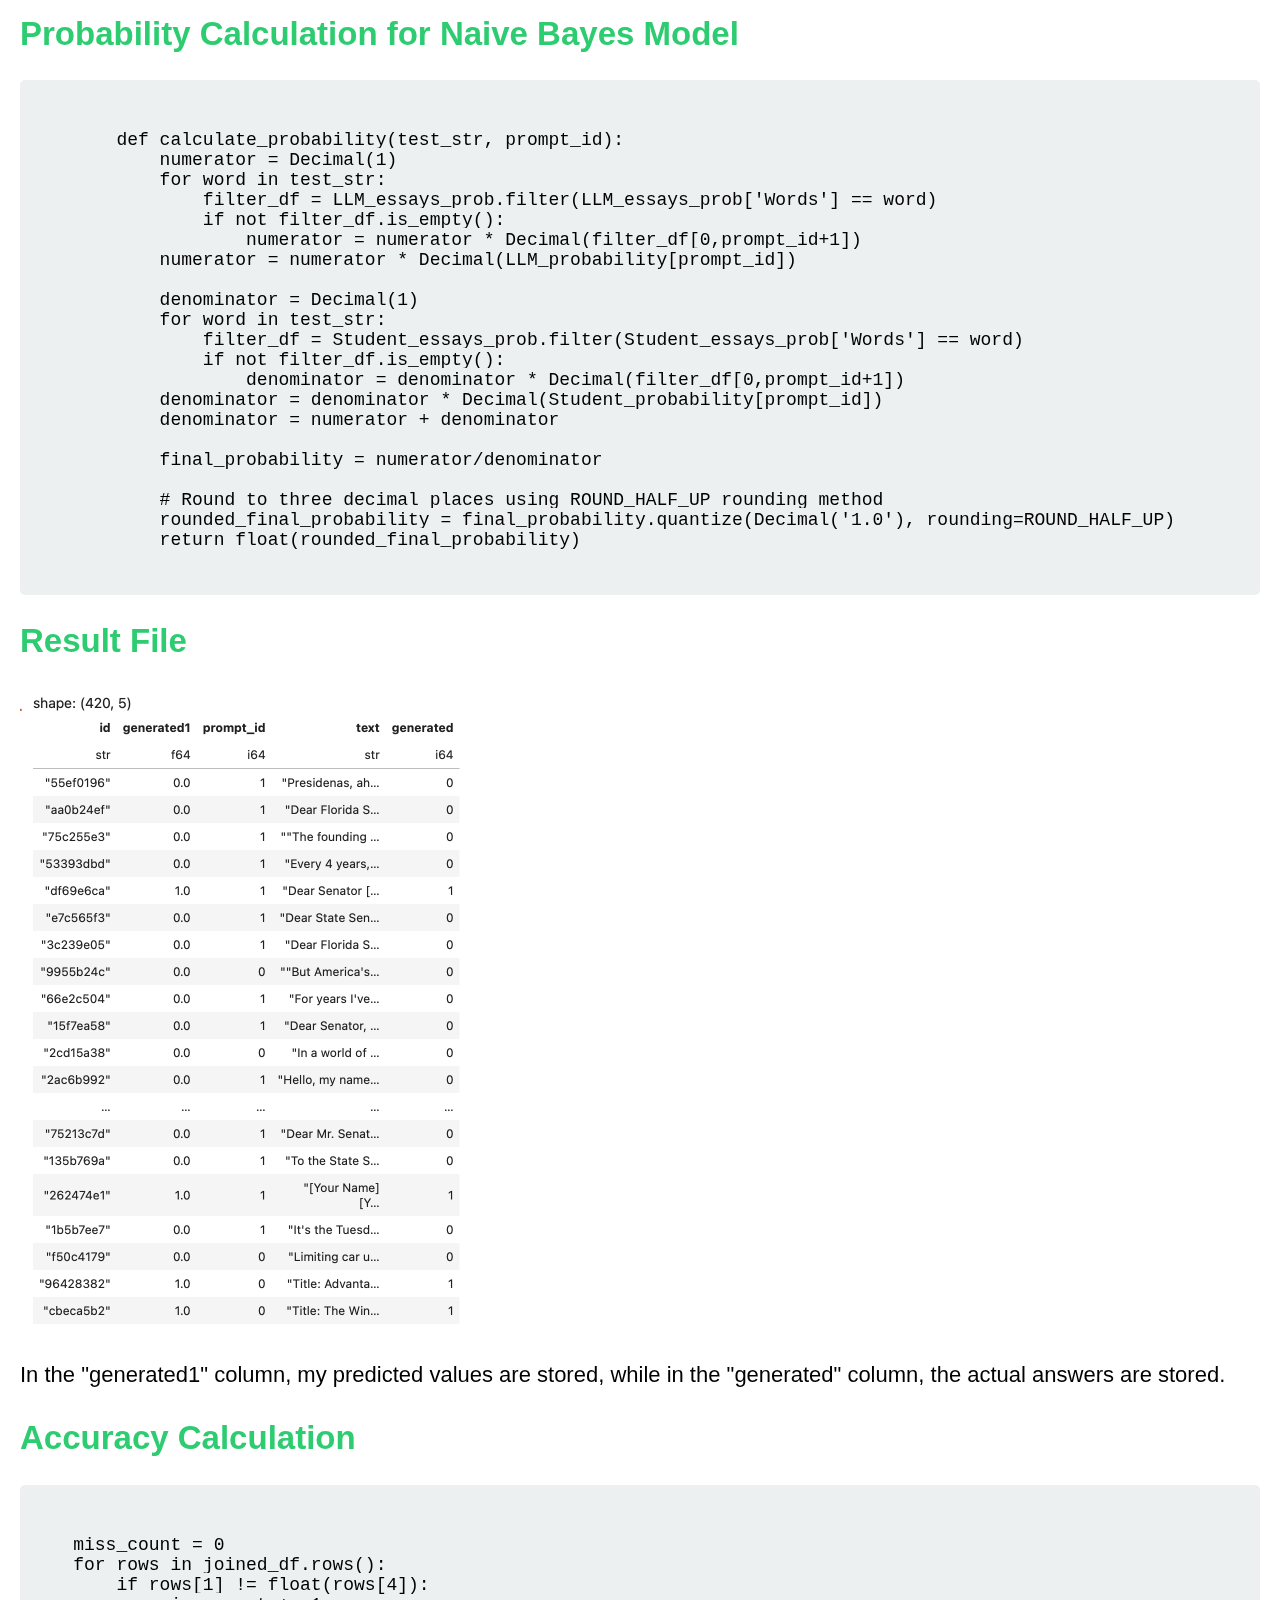
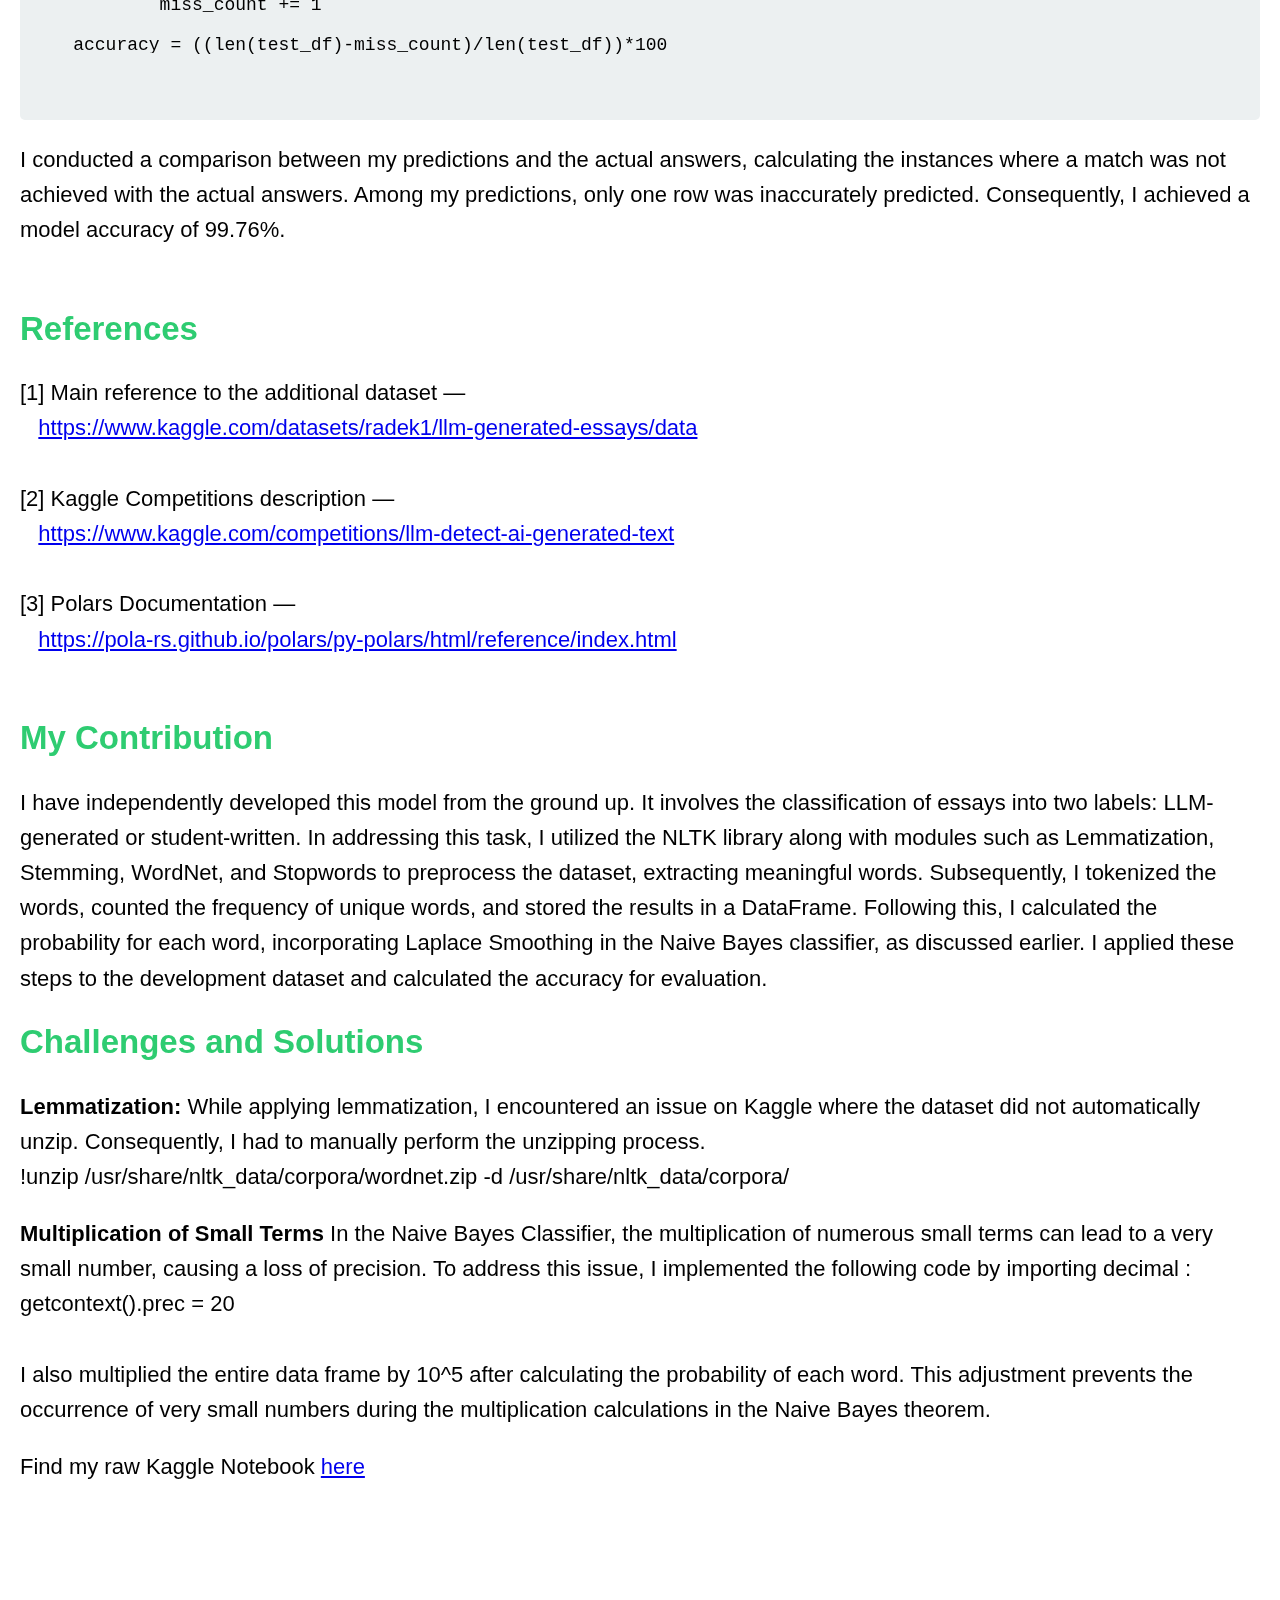
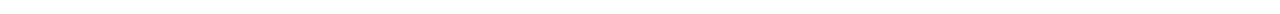
==== commit 78a99dca: "Update index.html" ====
--- a/LLMNotebook/index.html
+++ b/LLMNotebook/index.html
@@ -17,20 +17,24 @@
 
         h1 {
             color: #3498db;
+            font-size: 38px;
         }
 
         h2 {
             color: #2ecc71;
+            font-size: 33px;
         }
 
         p {
             line-height: 1.6;
+            font-size: 22px;
         }
 
         code {
             background-color: #ecf0f1;
             padding: 2px 5px;
             border-radius: 3px;
+            font-size: 18px;
         }
 
         pre {
@@ -38,6 +42,13 @@
             padding: 10px;
             border-radius: 5px;
             overflow-x: auto;
+        }
+        
+        img{
+            width: 100%; 
+            height: auto; 
+            max-width: 500px;
+            
         }
     </style>
 </head>
@@ -232,17 +243,14 @@
 
     <h2>Challenges and Solutions</h2>
 
-    <p><strong>Lemmatization:</strong> During the experimentation phase with varying sizes of flower images, it became evident that the code encounters memory limitations when handling images with dimensions of 512x512 pixels, both on CPU and GPU. To address
-        this issue, it is imperative to leverage TPU (Tensor Processing Unit) for enhanced computational efficiency and the ability to handle larger image sizes without encountering memory constraints. The transition to TPU is recommended as a viable
-        solution to overcome the challenges posed by memory limitations during code execution.</p>
-
-    <p><strong>MobileNetV2 model vs VGG16 model: </strong> Keras provides a selection of pretrained networks, commonly referred to as 'applications,' which can be readily downloaded and integrated into your project. Among these options, MobileNetV2 stands
-        out as a model specifically trained for image classification tasks. General view for implementation of MobileNetV2 model is <a href="https://pythontutorials.eu/deep-learning/image-classification/">here</a>. In my research, I explored the suitability
-        of two models, namely MobileNetV2 and VGG16, for the image classification task at hand.<br><br> The comparative analysis revealed that the MobileNetV2 model outperforms VGG16 in terms of efficiency. This observation aligns with existing research
-        findings, further substantiating the superior performance of MobileNetV2. For a more in-depth understanding of the efficacy comparison between these models, I refer to a specific <a href="Comparative Study of VGG16 and MobileNetV2 for Masked Face Recognition.pdf">research paper</a>        dedicated to this evaluation. The utilization of MobileNetV2 is recommended based on its demonstrated higher efficiency in image classification.</p>
-
-
-    <p>Find my raw Kaggle Notebook <a href="https://www.kaggle.com/code/meetshah6338/petals-to-the-metals/notebook">here</a><br><br></p>
+    <p><strong>Lemmatization:</strong> While applying lemmatization, I encountered an issue on Kaggle where the dataset did not automatically unzip. Consequently, I had to manually perform the unzipping process.<br>
+    !unzip /usr/share/nltk_data/corpora/wordnet.zip -d /usr/share/nltk_data/corpora/</p>
+
+    <p><strong>Multiplication of Small Terms </strong> In the Naive Bayes Classifier, the multiplication of numerous small terms can lead to a very small number, causing a loss of precision. To address this issue, I implemented the following code by importing decimal :<br>getcontext().prec = 20 <br><br>
+    I also multiplied the entire data frame by 10^5 after calculating the probability of each word. This adjustment prevents the occurrence of very small numbers during the multiplication calculations in the Naive Bayes theorem.</p>
+
+
+    <p>Find my raw Kaggle Notebook <a href="https://www.kaggle.com/code/meetshah6338/llmnotebook">here</a><br><br></p>
 
     <!-- Bootstrap JavaScript dependencies -->
     <script src="path/to/popper.min.js"></script>
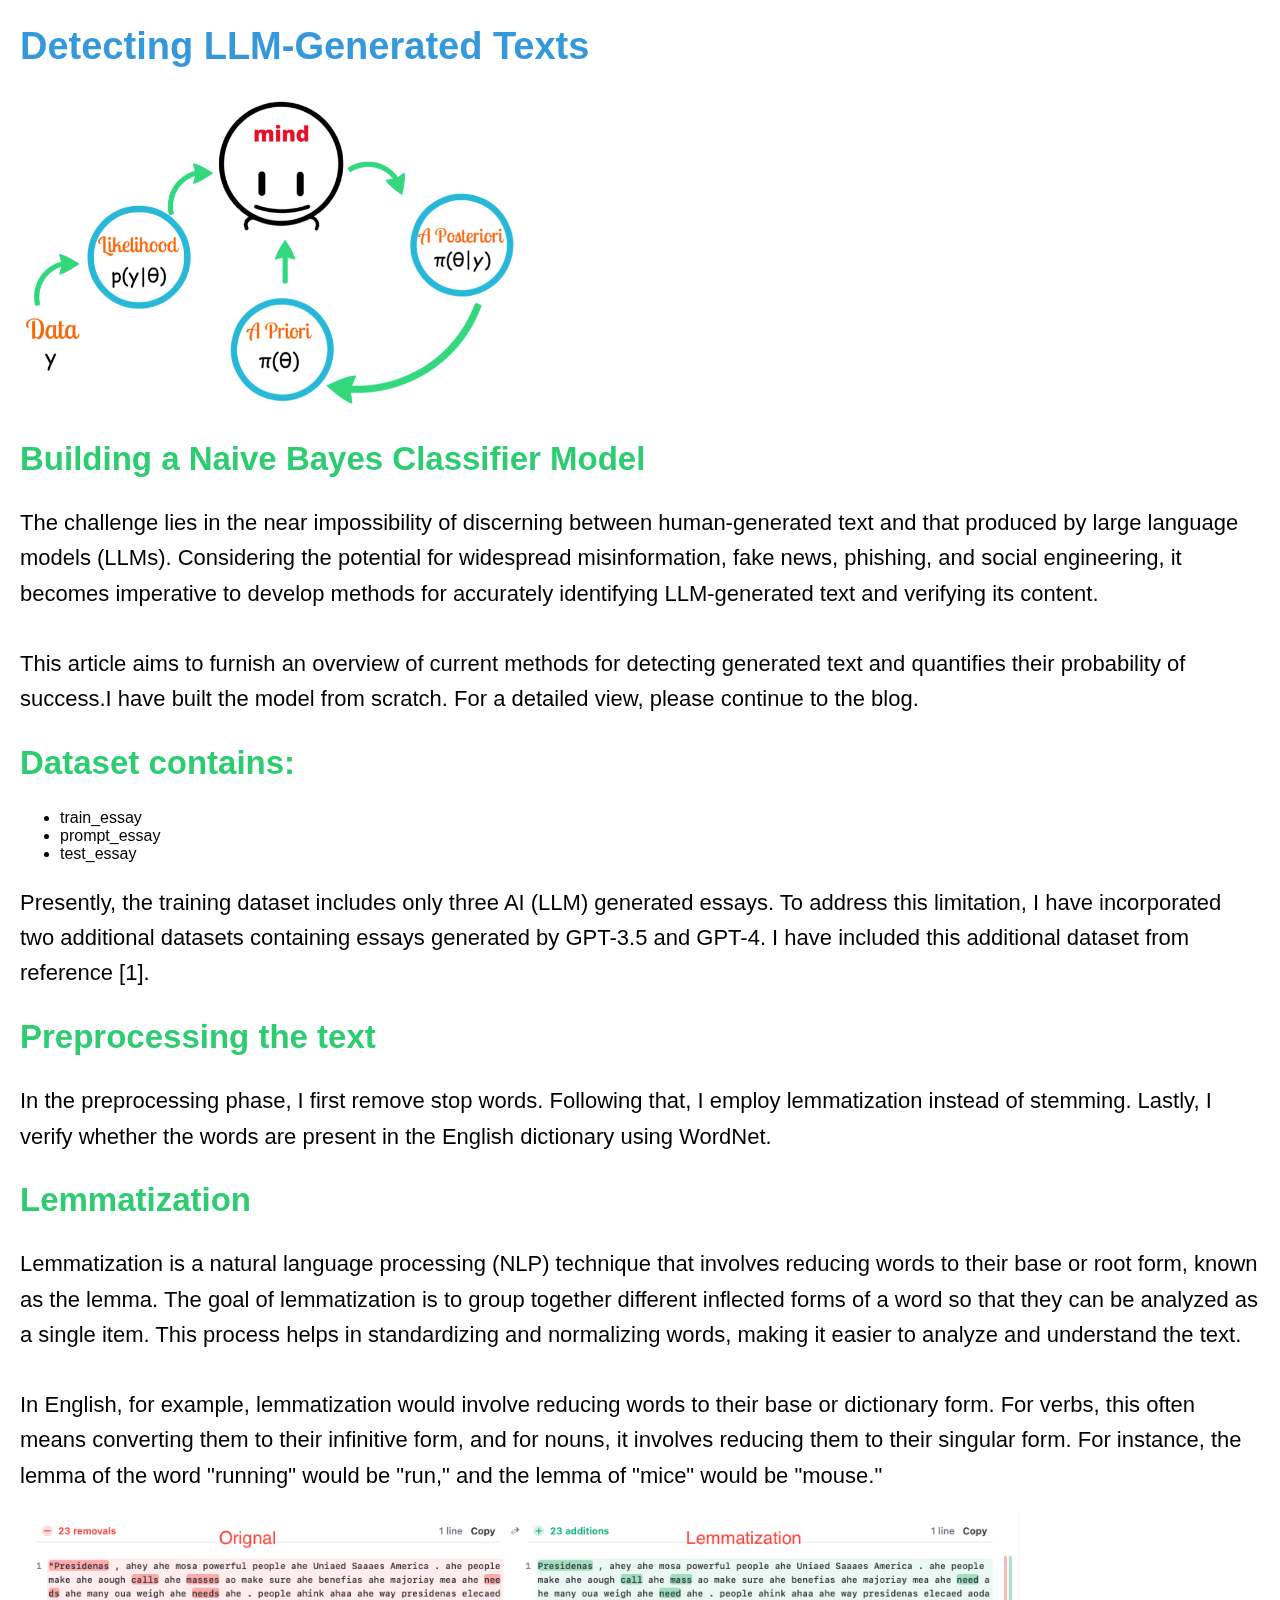
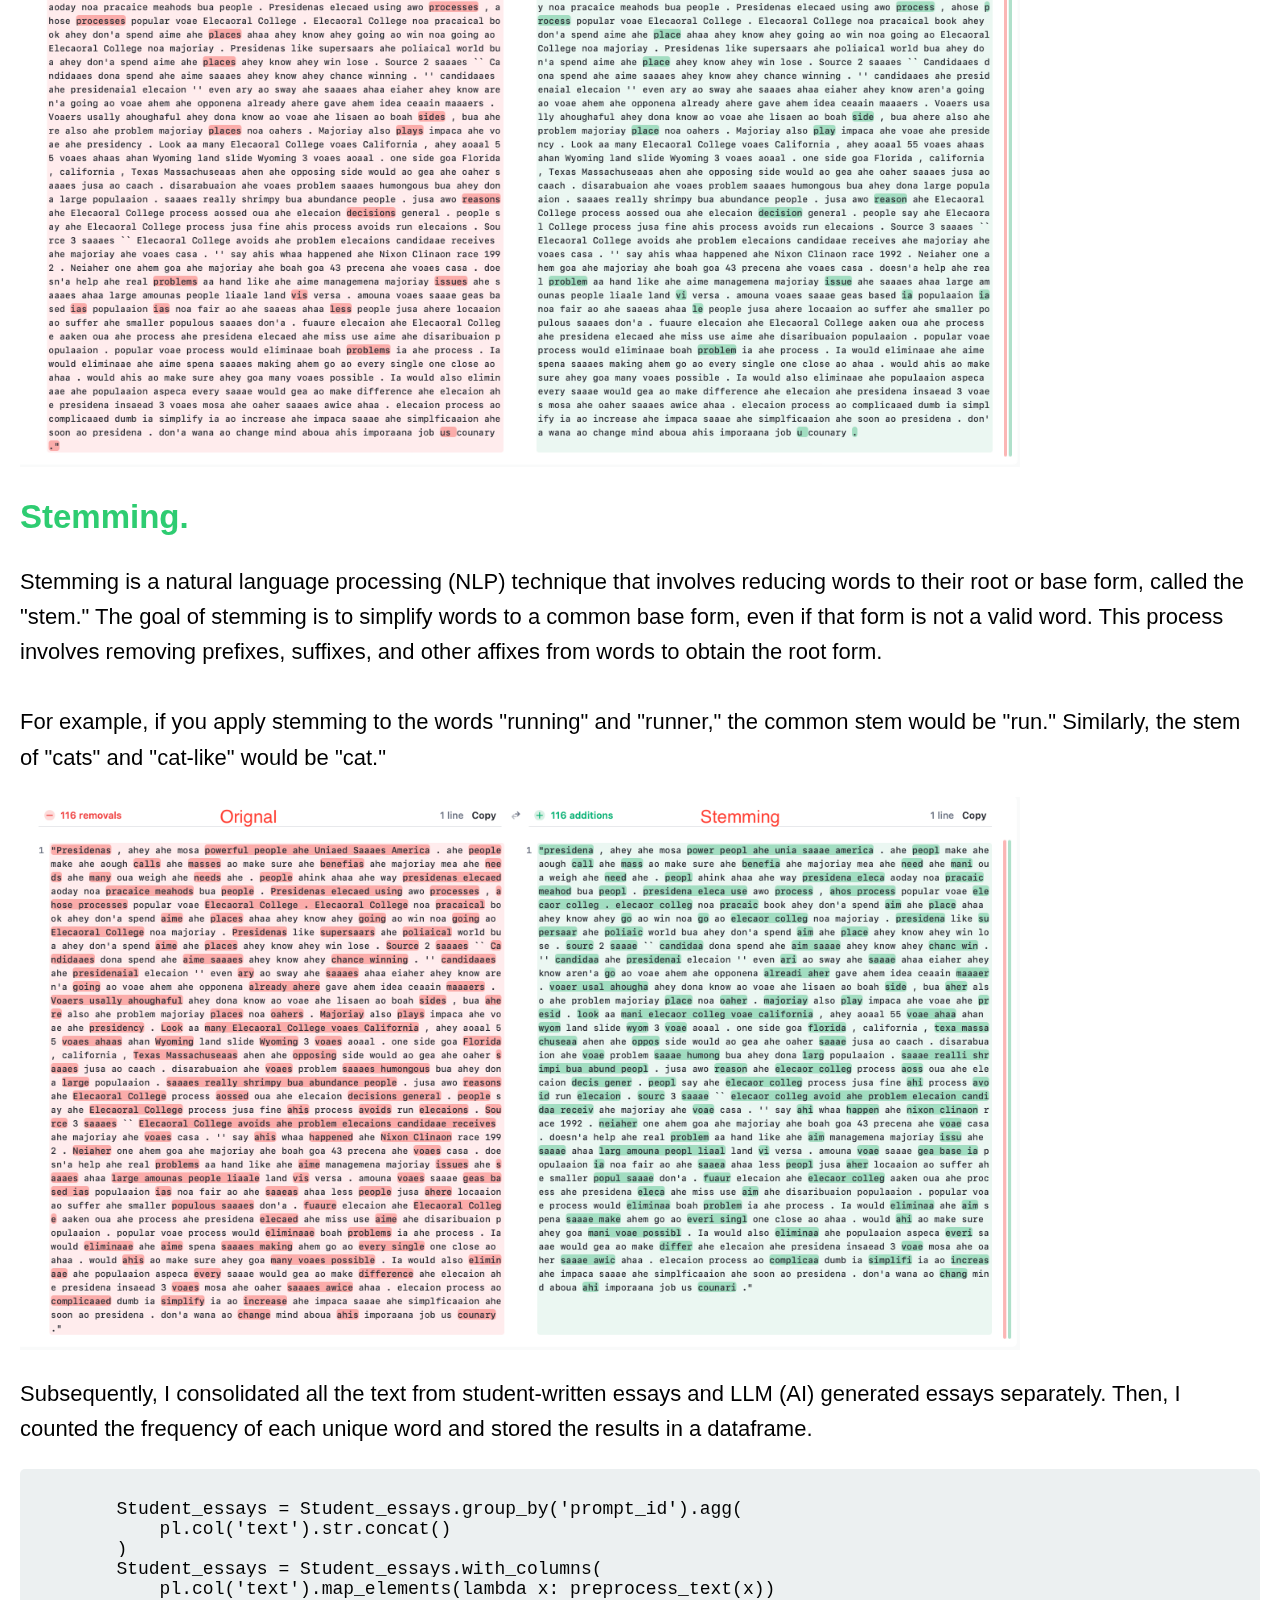
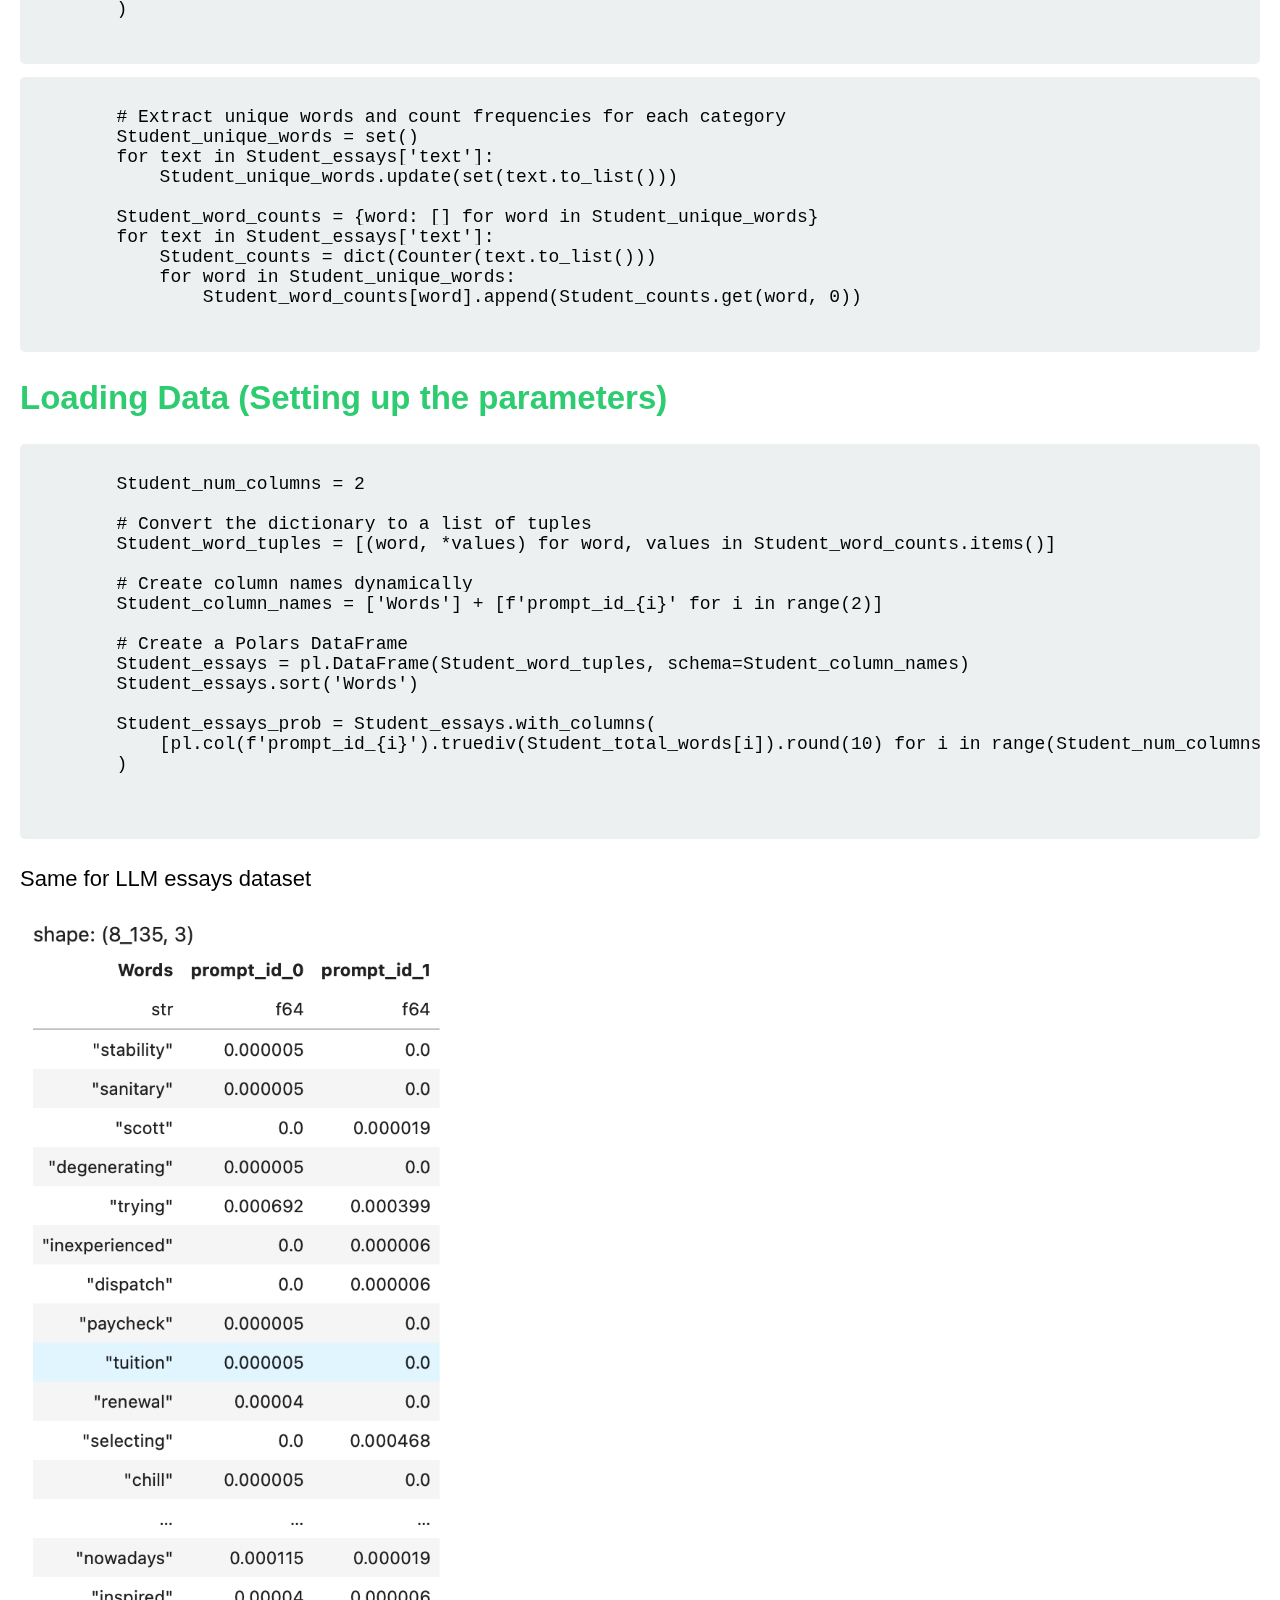
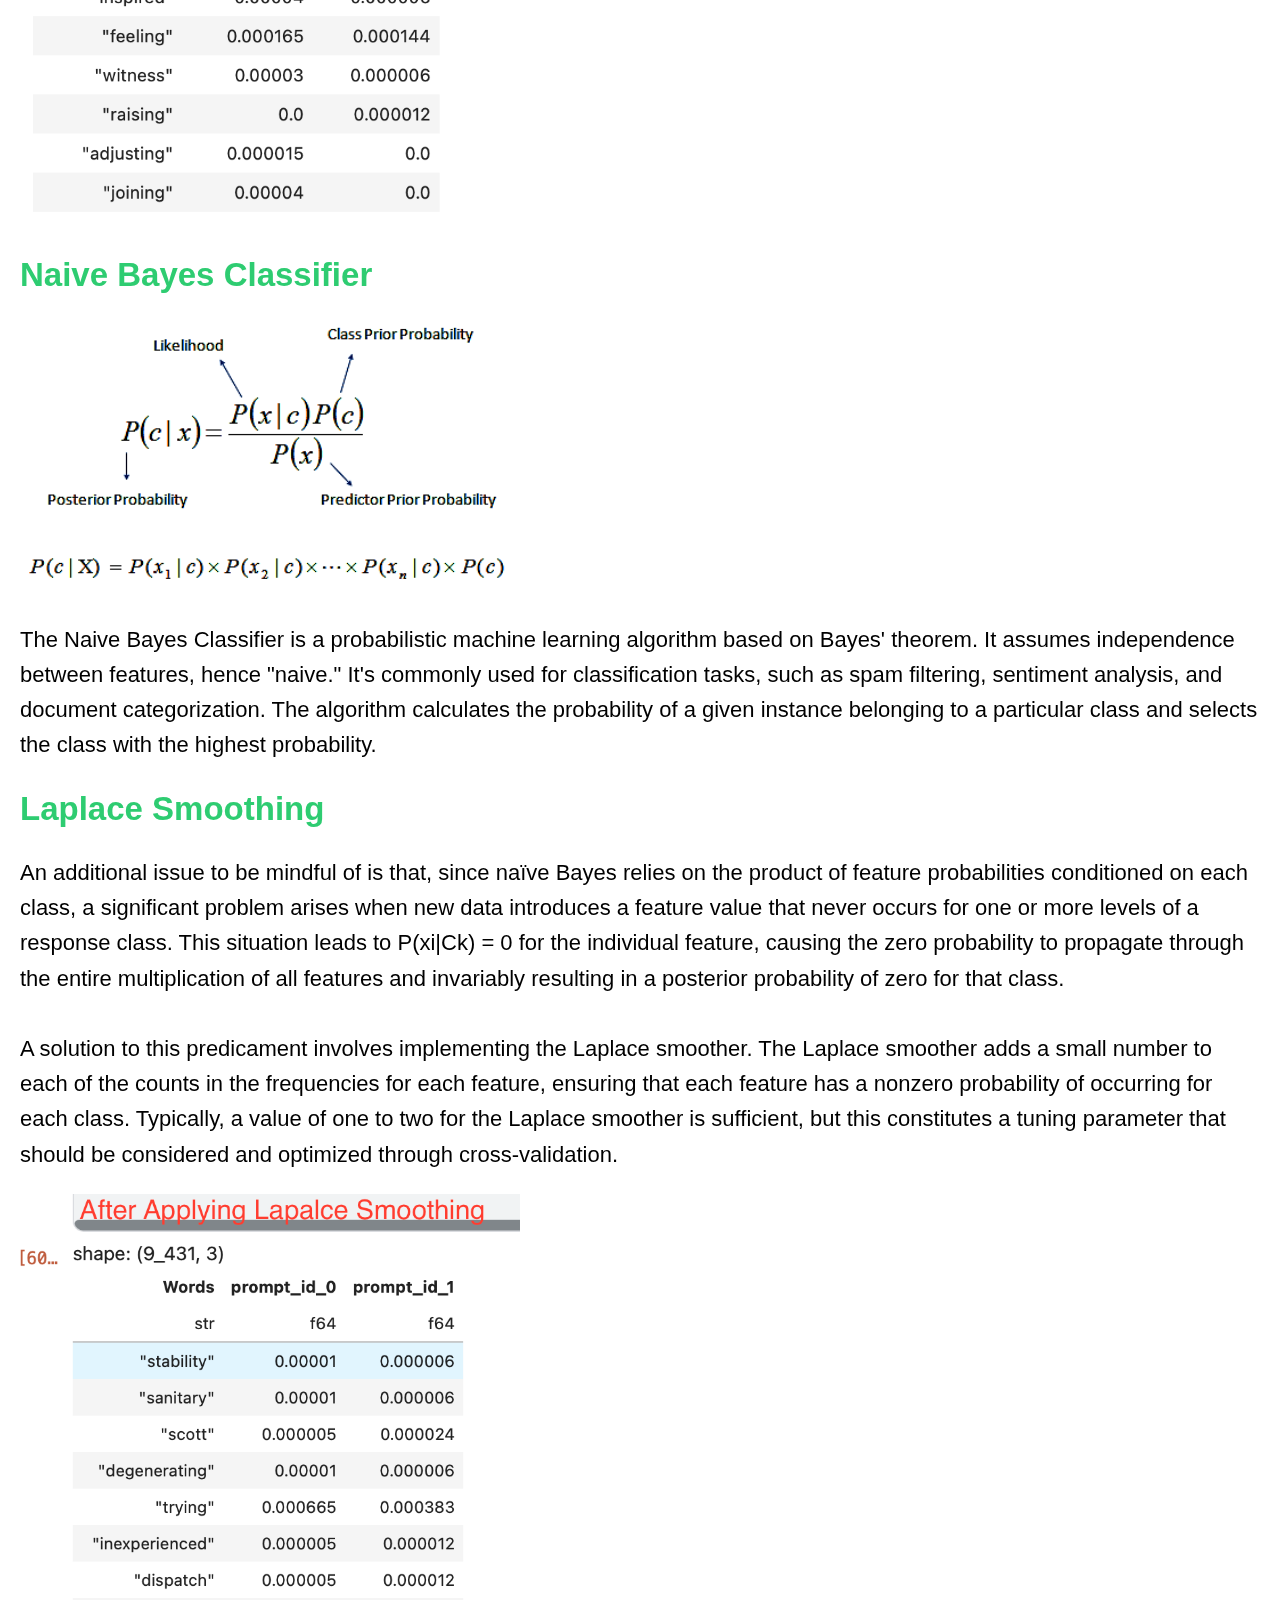
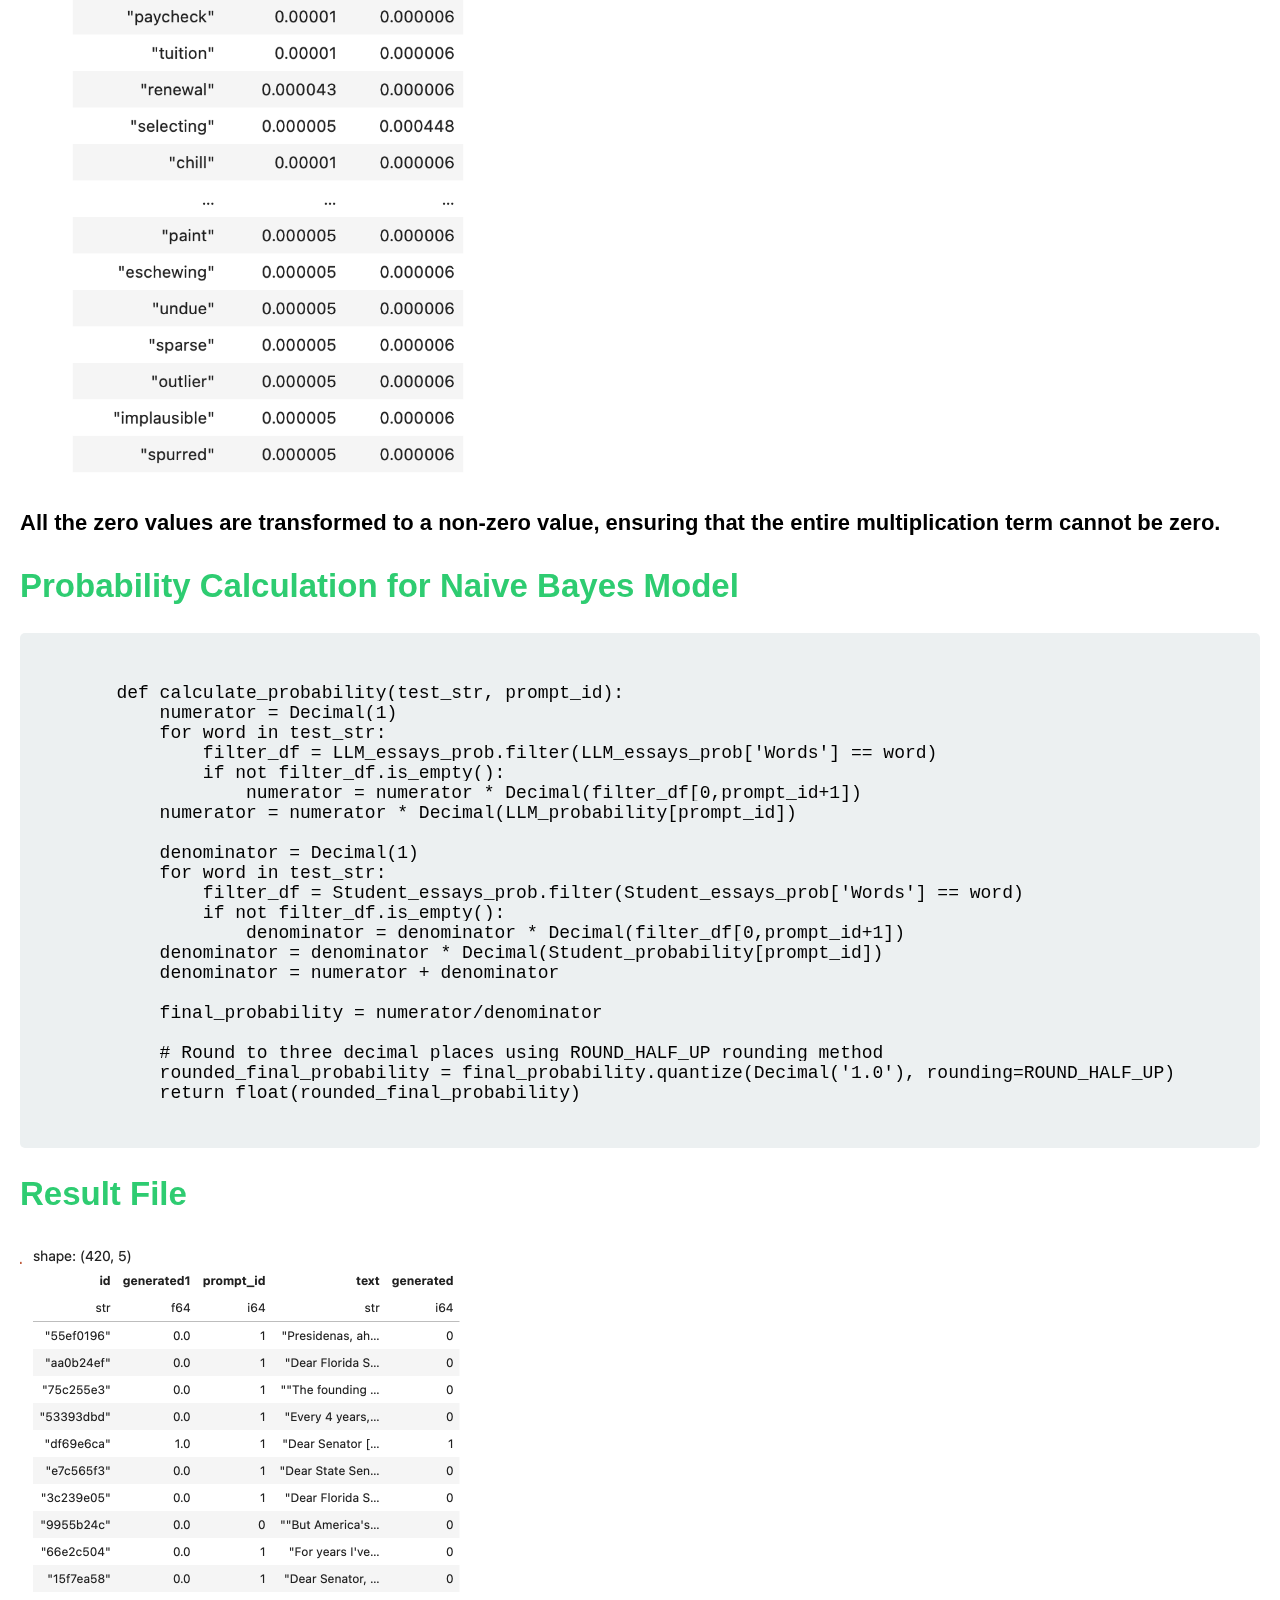
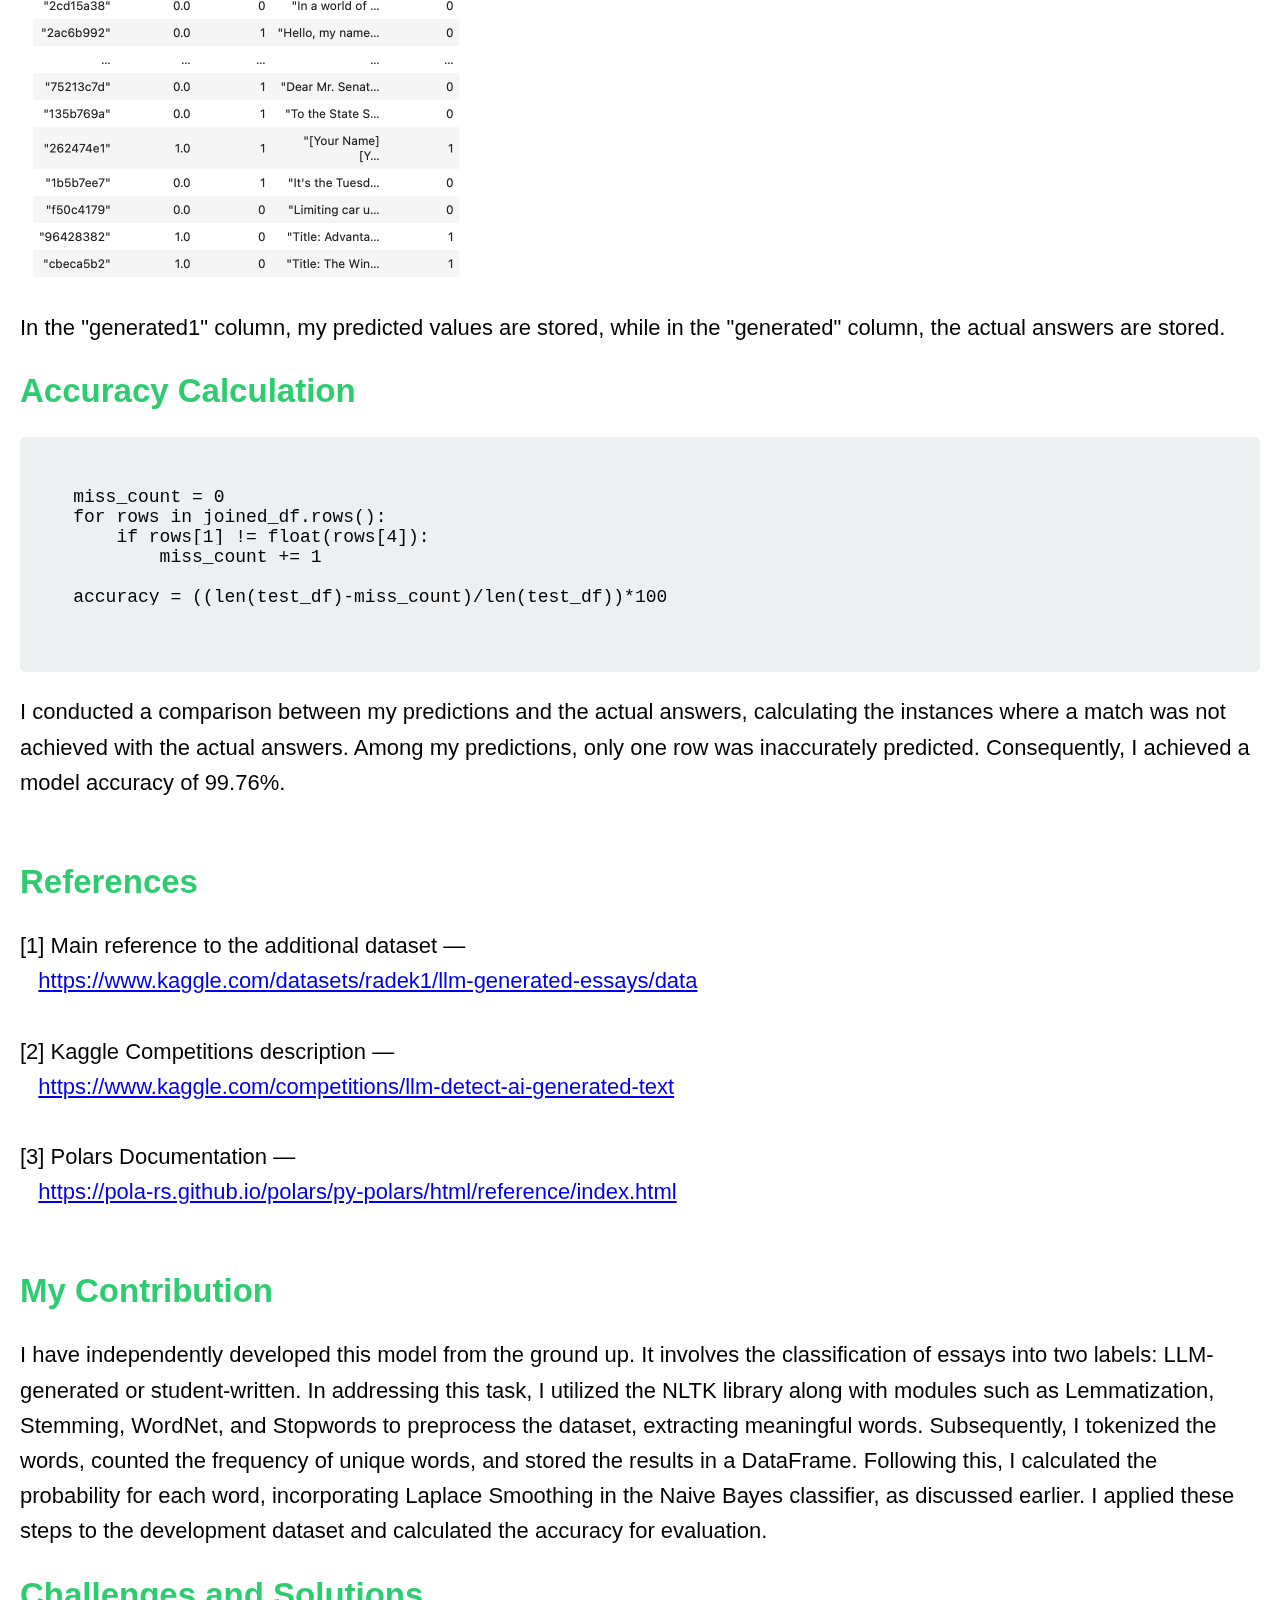
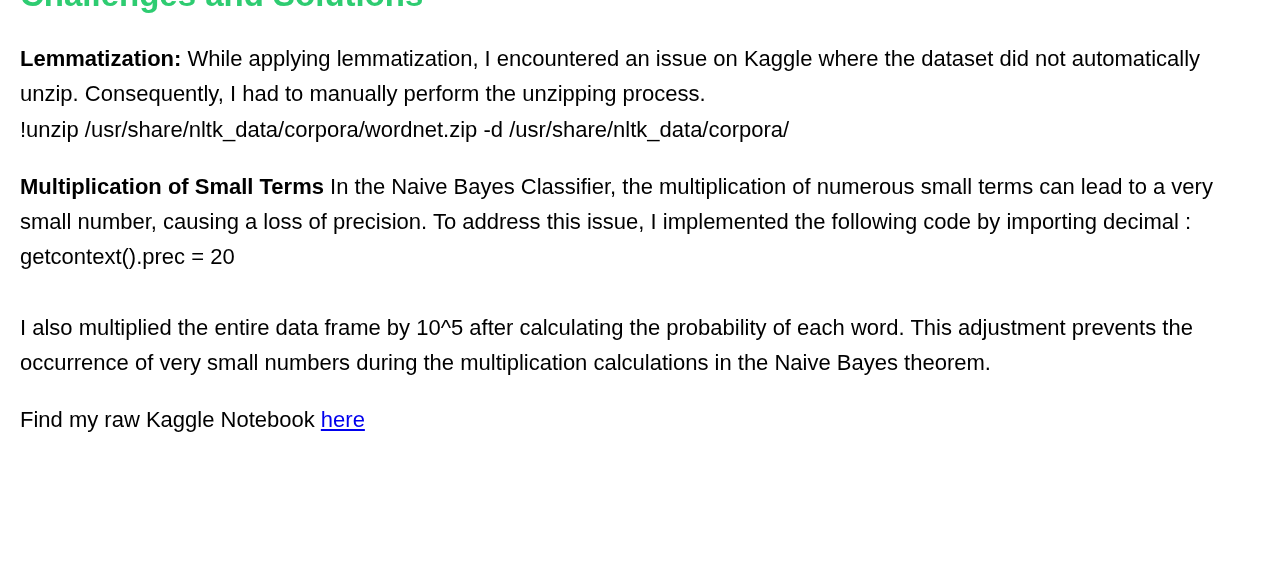
==== commit 27a0313a: "Update index.html" ====
--- a/LLMNotebook/index.html
+++ b/LLMNotebook/index.html
@@ -57,7 +57,7 @@
 
     <h1>Detecting LLM-Generated Texts</h1>
 
-    <img src="bayesian.png" alt="Bayesian" style="max-width: auto; height: auto;">
+    <img src="bayesian.png" alt="Bayesian">
 
 
     <h2>Building a Naive Bayes Classifier Model</h2>
@@ -91,7 +91,7 @@
         verbs, this often means converting them to their infinitive form, and for nouns, it involves reducing them to their singular form. For instance, the lemma of the word "running" would be "run," and the lemma of "mice" would be "mouse."
     </p>
 
-    <img src="lemmatization.png" alt="Lemmatization" style="max-width: auto; height: auto;">
+    <img src="lemmatization.png" alt="Lemmatization" style="max-width: 1000px;">
 
     <h2>Stemming.</h2>
 
@@ -100,7 +100,7 @@
         would be "cat."
     </p>
 
-    <img src="stemming.png" alt="Stemming" style="max-width: auto; height: auto;">
+    <img src="stemming.png" alt="Stemming" style="max-width: 1000px;">
 
 
     <p>Subsequently, I consolidated all the text from student-written essays and LLM (AI) generated essays separately. Then, I counted the frequency of each unique word and stored the results in a dataframe.</p>
@@ -156,11 +156,11 @@
     
     <p>Same for LLM essays dataset</p>
     
-    <img src="Student_essays.png" alt="Student Essays" style="max-width: auto; height: auto;">
+    <img src="Student_essays.png" alt="Student Essays">
     
     <h2>Naive Bayes Classifier</h2>
 
-    <img src="naive_bayes.png" alt="naive bayes classifier" style="max-width: auto; height: auto;">
+    <img src="naive_bayes.png" alt="naive bayes classifier">
     
     <p>The Naive Bayes Classifier is a probabilistic machine learning algorithm based on Bayes' theorem. It assumes independence between features, hence "naive." It's commonly used for classification tasks, such as spam filtering, sentiment analysis, and document categorization. The algorithm calculates the probability of a given instance belonging to a particular class and selects the class with the highest probability.</p>
     
@@ -170,7 +170,7 @@
 
     A solution to this predicament involves implementing the Laplace smoother. The Laplace smoother adds a small number to each of the counts in the frequencies for each feature, ensuring that each feature has a nonzero probability of occurring for each class. Typically, a value of one to two for the Laplace smoother is sufficient, but this constitutes a tuning parameter that should be considered and optimized through cross-validation.</p>
     
-    <img src="after_smoothing.png" alt="Student Essays" style="max-width: auto; height: auto;">
+    <img src="after_smoothing.png" alt="Student Essays">
     
     <p><strong>All the zero values are transformed to a non-zero value, ensuring that the entire multiplication term cannot be zero.</strong></p>
     
@@ -205,7 +205,7 @@
 
     <h2>Result File</h2>
     
-    <img src="result.png" alt="Result File" style="max-width: auto; height: auto;">
+    <img src="result.png" alt="Result File">
 
     <p>In the "generated1" column, my predicted values are stored, while in the "generated" column, the actual answers are stored.</p>
     
